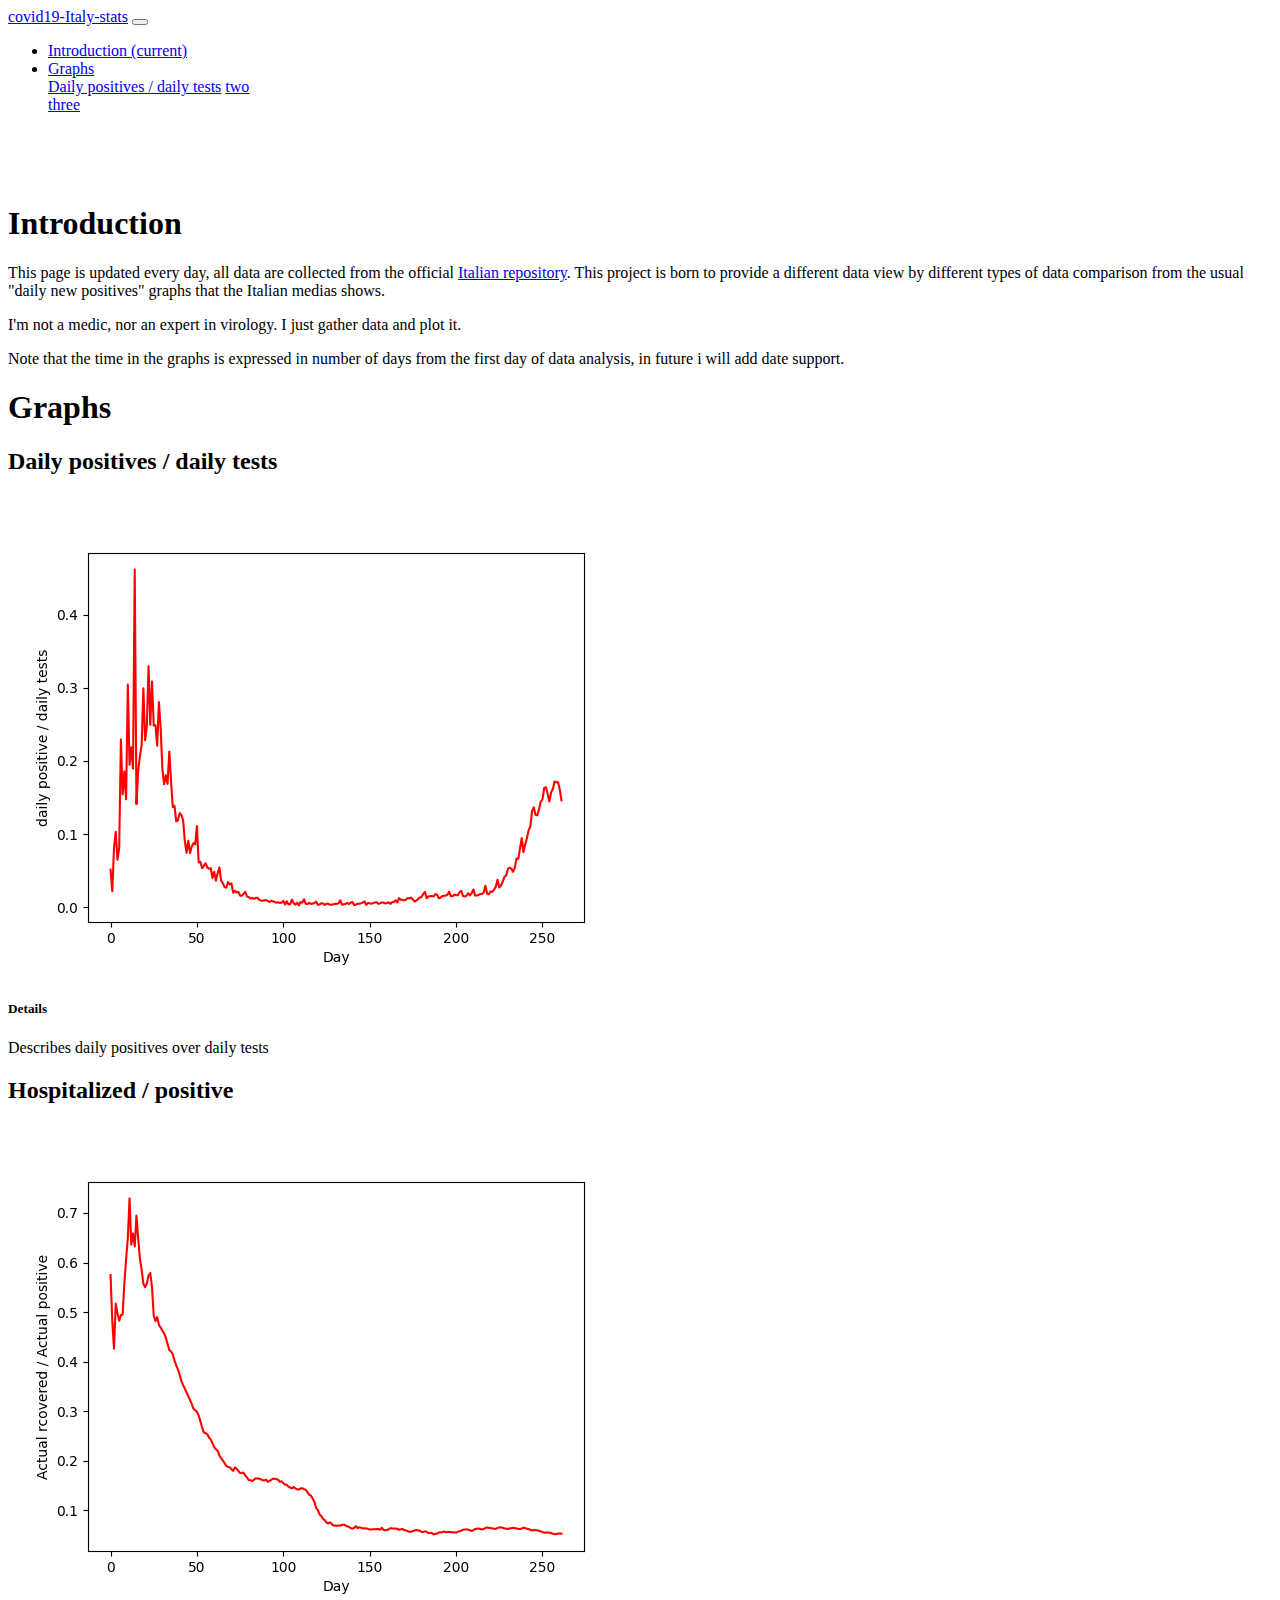
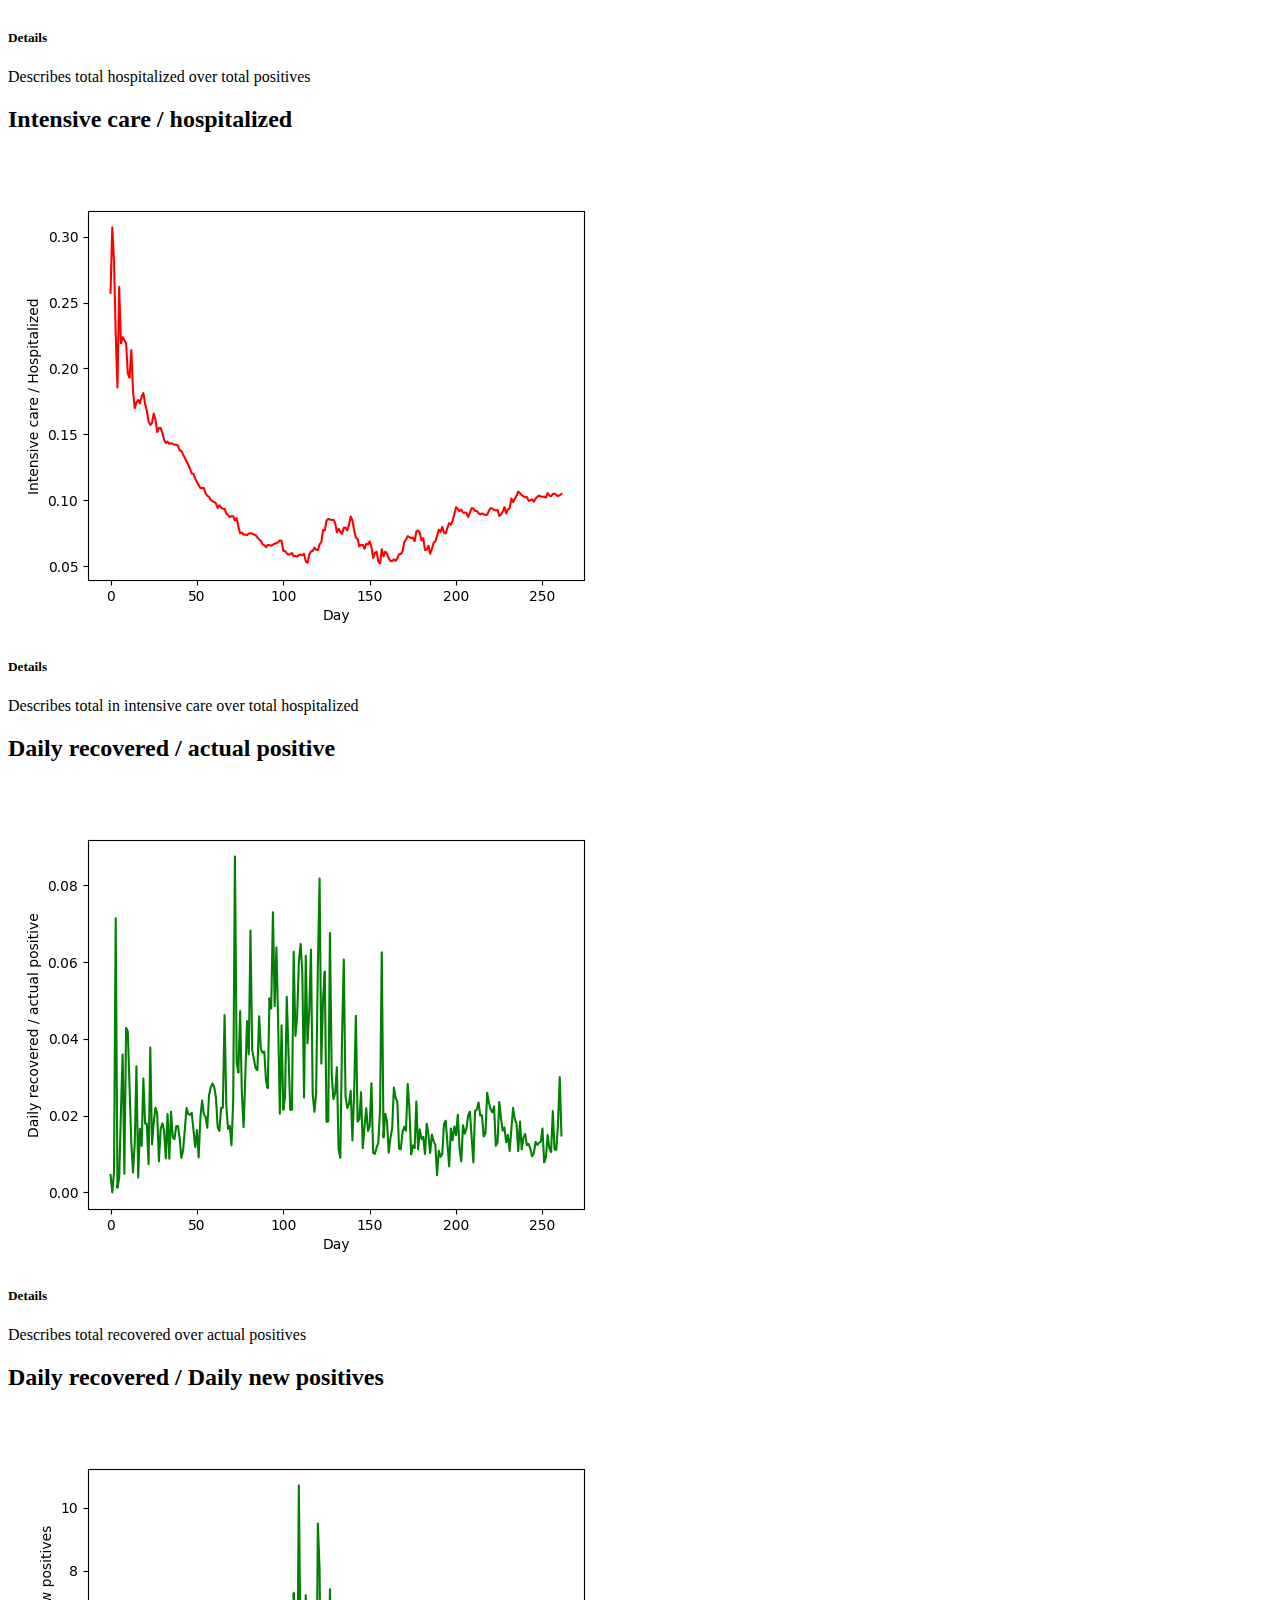
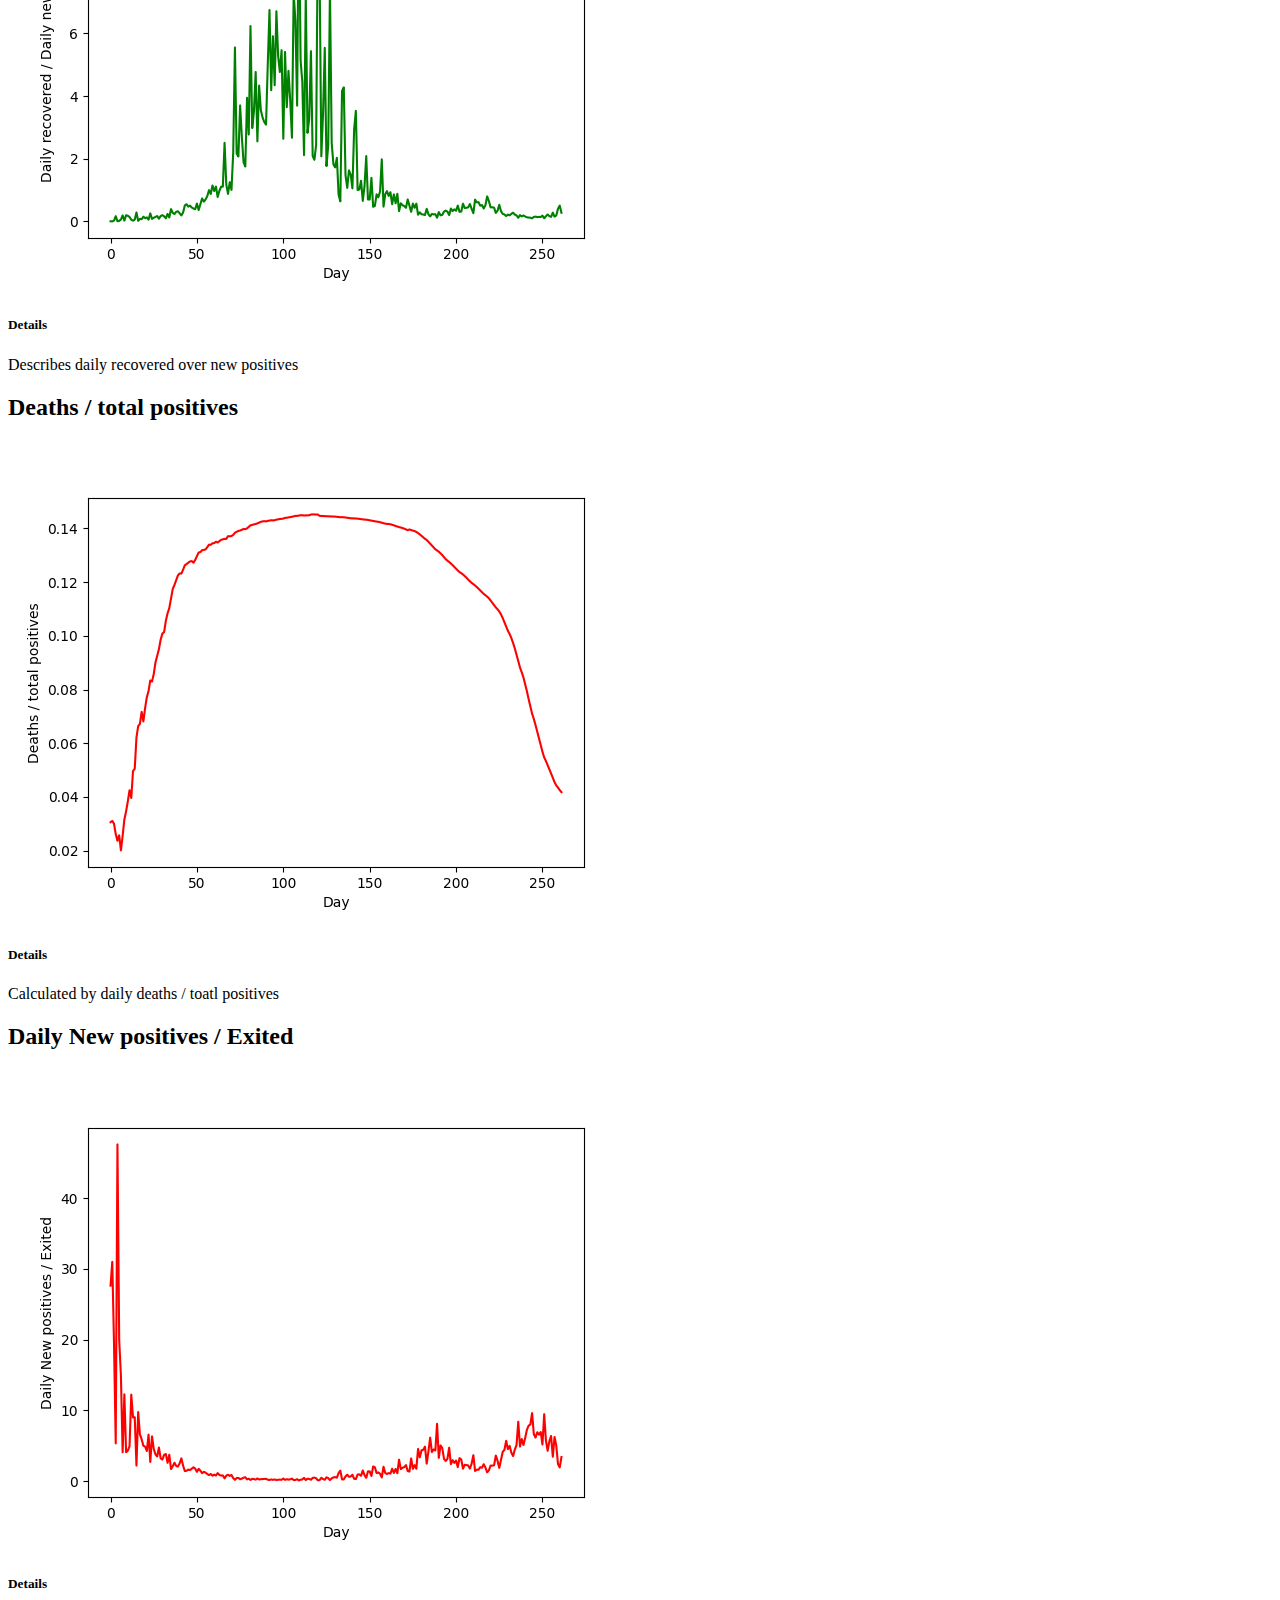
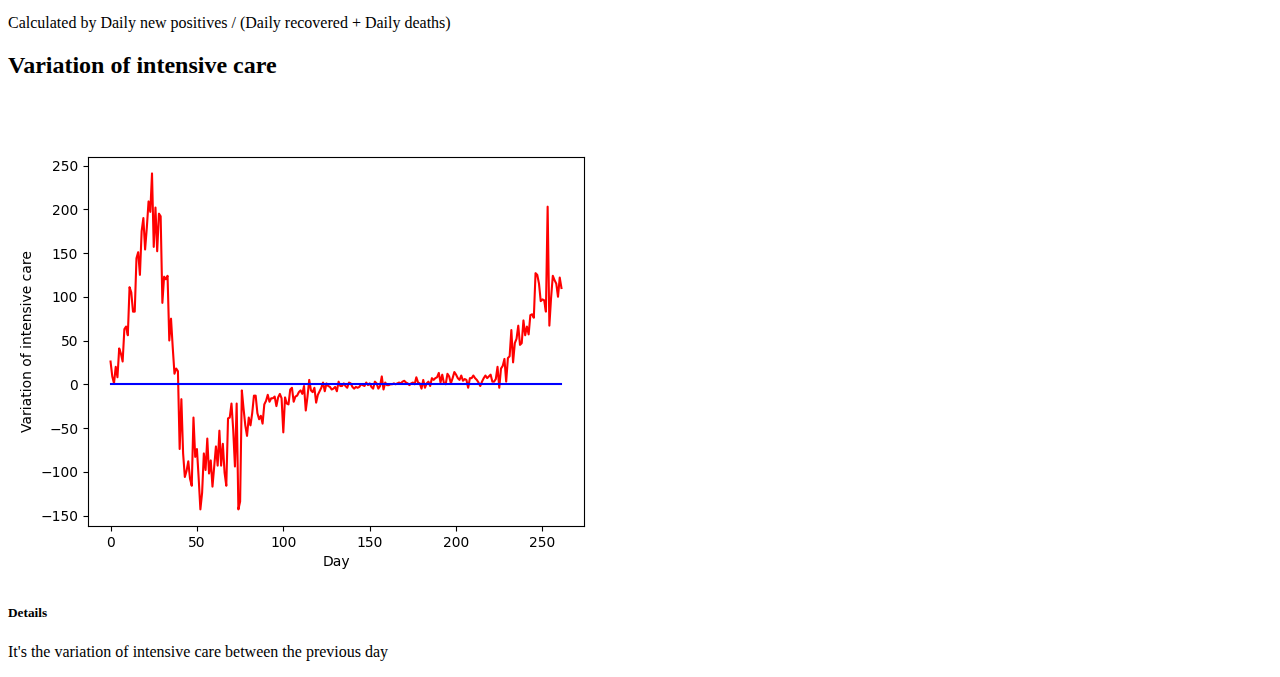
==== index.html @ e5bb9d35 "fixed description" ====
<!doctype html>

<html>
  <head>
    <!-- Required meta tags -->
    <meta charset="utf-8">
    <meta name="viewport" content="width=device-width, initial-scale=1, shrink-to-fit=no">

    <!-- Bootstrap CSS -->
    <link rel="stylesheet" href="https://cdn.jsdelivr.net/npm/bootstrap@4.5.3/dist/css/bootstrap.min.css" integrity="sha384-TX8t27EcRE3e/ihU7zmQxVncDAy5uIKz4rEkgIXeMed4M0jlfIDPvg6uqKI2xXr2" crossorigin="anonymous">

    <title>covid19-Italy-stats</title>
  </head>
  <body>
    <nav id="navbar-example2" class="navbar navbar-expand-lg fixed-top navbar-dark bg-dark">
      <a class="navbar-brand" href="#">covid19-Italy-stats</a>
      <button class="navbar-toggler" type="button" data-toggle="collapse" data-target="#navbarTogglerDemo02" aria-controls="navbarTogglerDemo02" aria-expanded="false" aria-label="Toggle navigation">
        <span class="navbar-toggler-icon"></span>
      </button>

      <div class="collapse navbar-collapse" id="navbarTogglerDemo02">
        <ul class="navbar-nav mr-auto mt-2 mt-lg-0">
          <li class="nav-item active">
            <a class="nav-link" href="#intro">Introduction <span class="sr-only">(current)</span></a>
          </li>
          <li class="nav-item dropdown">
            <a class="nav-link dropdown-toggle" data-toggle="dropdown" href="#graphs" role="button" aria-haspopup="true" aria-expanded="false">Graphs</a>
            <div class="dropdown-menu">
              <a class="dropdown-item" href="#1">Daily positives / daily tests</a>
              <a class="dropdown-item" href="#two">two</a>
              <div role="separator" class="dropdown-divider"></div>
              <a class="dropdown-item" href="#three">three</a>
            </div>
          </li>
        </ul>
      </div>
    </nav>
    <br><br><br>
    <div class="container" data-spy="scroll" data-target="#navbar-example2">
      <div class="row">
        <h1 id="intro">Introduction</h1>

      </div>
      <div class="row">
        <p>This page is updated every day, all data are collected from the official <a href="https://github.com/pcm-dpc/COVID-19">Italian repository</a>. This project is born to provide a different data view by different types of data comparison from the usual "daily new positives" graphs that the Italian medias shows.
        </p>
        <p> I'm not a medic, nor an expert in virology. I just gather data and plot it.
        </p>
        <p> Note that the time in the graphs is expressed in number of days from the first day of data analysis, in future i will add date support.
        </p>
      </div>
      <div id="graphs" class="row"><h1>Graphs</h1></div>

      <div class="row"><h2 id="1">Daily positives / daily tests</h2></div>
      <div class="row">
        <div class="col-md-6">
          <div class="media">
            <img src="imgs/r_positive_test.png" class="img-fluid mr-3" alt="...">
          </div>
        </div>
        <div class="col-md-6">
          <h5 class="mt-0">Details</h5>
          <p>Describes daily positives over daily tests</p>
        </div>
      </div>

      <div class="row"><h2>Hospitalized / positive</h2></div>
      <div class="row">
        <div class="col-md-6">
          <div class="media">
            <img src="imgs/r_ricov_pos.png" class="img-fluid mr-3" alt="...">
          </div>
        </div>
        <div class="col-md-6">
          <h5 class="mt-0">Details</h5>
          <p>Describes total hospitalized over total positives</p>
        </div>
      </div>

      <div class="row"><h2>Intensive care / hospitalized</h2></div>
      <div class="row">
        <div class="col-md-6">
          <div class="media">
            <img src="imgs/r_terapia_ricov.png" class="img-fluid mr-3" alt="...">
          </div>
        </div>
        <div class="col-md-6">
          <h5 class="mt-0">Details</h5>
          <p>Describes total in intensive care over total hospitalized</p>
        </div>
      </div>
      <div class="row"><h2>Daily recovered / actual positive</h2></div>
      <div class="row">
        <div class="col-md-6">
          <div class="media">
            <img src="imgs/r_recovered_positive.png" class="img-fluid mr-3" alt="...">
          </div>
        </div>
        <div class="col-md-6">
          <h5 class="mt-0">Details</h5>
          <p>Describes total recovered over actual positives</p>
        </div>
      </div>

      <!--
      <div class="row"><h2>Daily entered / exited from hospitalization</h2></div>
      <div class="row">
        <div class="col-md-6">
          <div class="media">
            <img src="imgs/r_entered_exited_hosp.png" class=" mr-3" alt="...">
          </div>
        </div>
        <div class="col-md-6">
          <h5 class="mt-0">Details</h5>
          <p>Calculated by new daily hospitalized / daily recovered + daily deaths</p>
        </div>
      </div>
    -->

      <div class="row"><h2>Daily recovered / Daily new positives</h2></div>
      <div class="row">
        <div class="col-md-6">
          <div class="media">
            <img src="imgs/r_recovered_new_positive.png" class="img-fluid mr-3" alt="...">
          </div>
        </div>
        <div class="col-md-6">
          <h5 class="mt-0">Details</h5>
          <p>Describes daily recovered over new positives</p>
        </div>
      </div>

      <div class="row"><h2>Deaths / total positives</h2></div>
      <div class="row">
        <div class="col-md-6">
          <div class="media">
            <img src="imgs/r_dead_positives.png" class="img-fluid mr-3" alt="...">
          </div>
        </div>
        <div class="col-md-6">
          <h5 class="mt-0">Details</h5>
          <p>Calculated by daily deaths / toatl positives</p>
        </div>
      </div>

      <div class="row"><h2>Daily New positives / Exited</h2></div>
      <div class="row">
        <div class="col-md-6">
          <div class="media">
            <img src="imgs/r_newpositive_recovereddeaths.png" class="img-fluid mr-3" alt="...">
          </div>
        </div>
        <div class="col-md-6">
          <h5 class="mt-0">Details</h5>
          <p>Calculated by Daily new positives / (Daily recovered + Daily deaths)</p>
        </div>
      </div>

      <div class="row"><h2>Variation of intensive care</h2></div>
      <div class="row">
        <div class="col-md-6">
          <div class="media">
            <img src="imgs/var_terapia_intensiva.png" class="img-fluid mr-3" alt="...">
          </div>
        </div>
        <div class="col-md-6">
          <h5 class="mt-0">Details</h5>
          <p>It's the variation of intensive care between the previous day</p>
        </div>
      </div>

    </div>




    <!-- Optional JavaScript; choose one of the two! -->

    <!-- Option 1: jQuery and Bootstrap Bundle (includes Popper) -->
    <script src="https://code.jquery.com/jquery-3.5.1.slim.min.js" integrity="sha384-DfXdz2htPH0lsSSs5nCTpuj/zy4C+OGpamoFVy38MVBnE+IbbVYUew+OrCXaRkfj" crossorigin="anonymous"></script>
    <script src="https://cdn.jsdelivr.net/npm/bootstrap@4.5.3/dist/js/bootstrap.bundle.min.js" integrity="sha384-ho+j7jyWK8fNQe+A12Hb8AhRq26LrZ/JpcUGGOn+Y7RsweNrtN/tE3MoK7ZeZDyx" crossorigin="anonymous"></script>

    <!-- Option 2: jQuery, Popper.js, and Bootstrap JS
    <script src="https://code.jquery.com/jquery-3.5.1.slim.min.js" integrity="sha384-DfXdz2htPH0lsSSs5nCTpuj/zy4C+OGpamoFVy38MVBnE+IbbVYUew+OrCXaRkfj" crossorigin="anonymous"></script>
    <script src="https://cdn.jsdelivr.net/npm/popper.js@1.16.1/dist/umd/popper.min.js" integrity="sha384-9/reFTGAW83EW2RDu2S0VKaIzap3H66lZH81PoYlFhbGU+6BZp6G7niu735Sk7lN" crossorigin="anonymous"></script>
    <script src="https://cdn.jsdelivr.net/npm/bootstrap@4.5.3/dist/js/bootstrap.min.js" integrity="sha384-w1Q4orYjBQndcko6MimVbzY0tgp4pWB4lZ7lr30WKz0vr/aWKhXdBNmNb5D92v7s" crossorigin="anonymous"></script>
    -->
  </body>
</html>
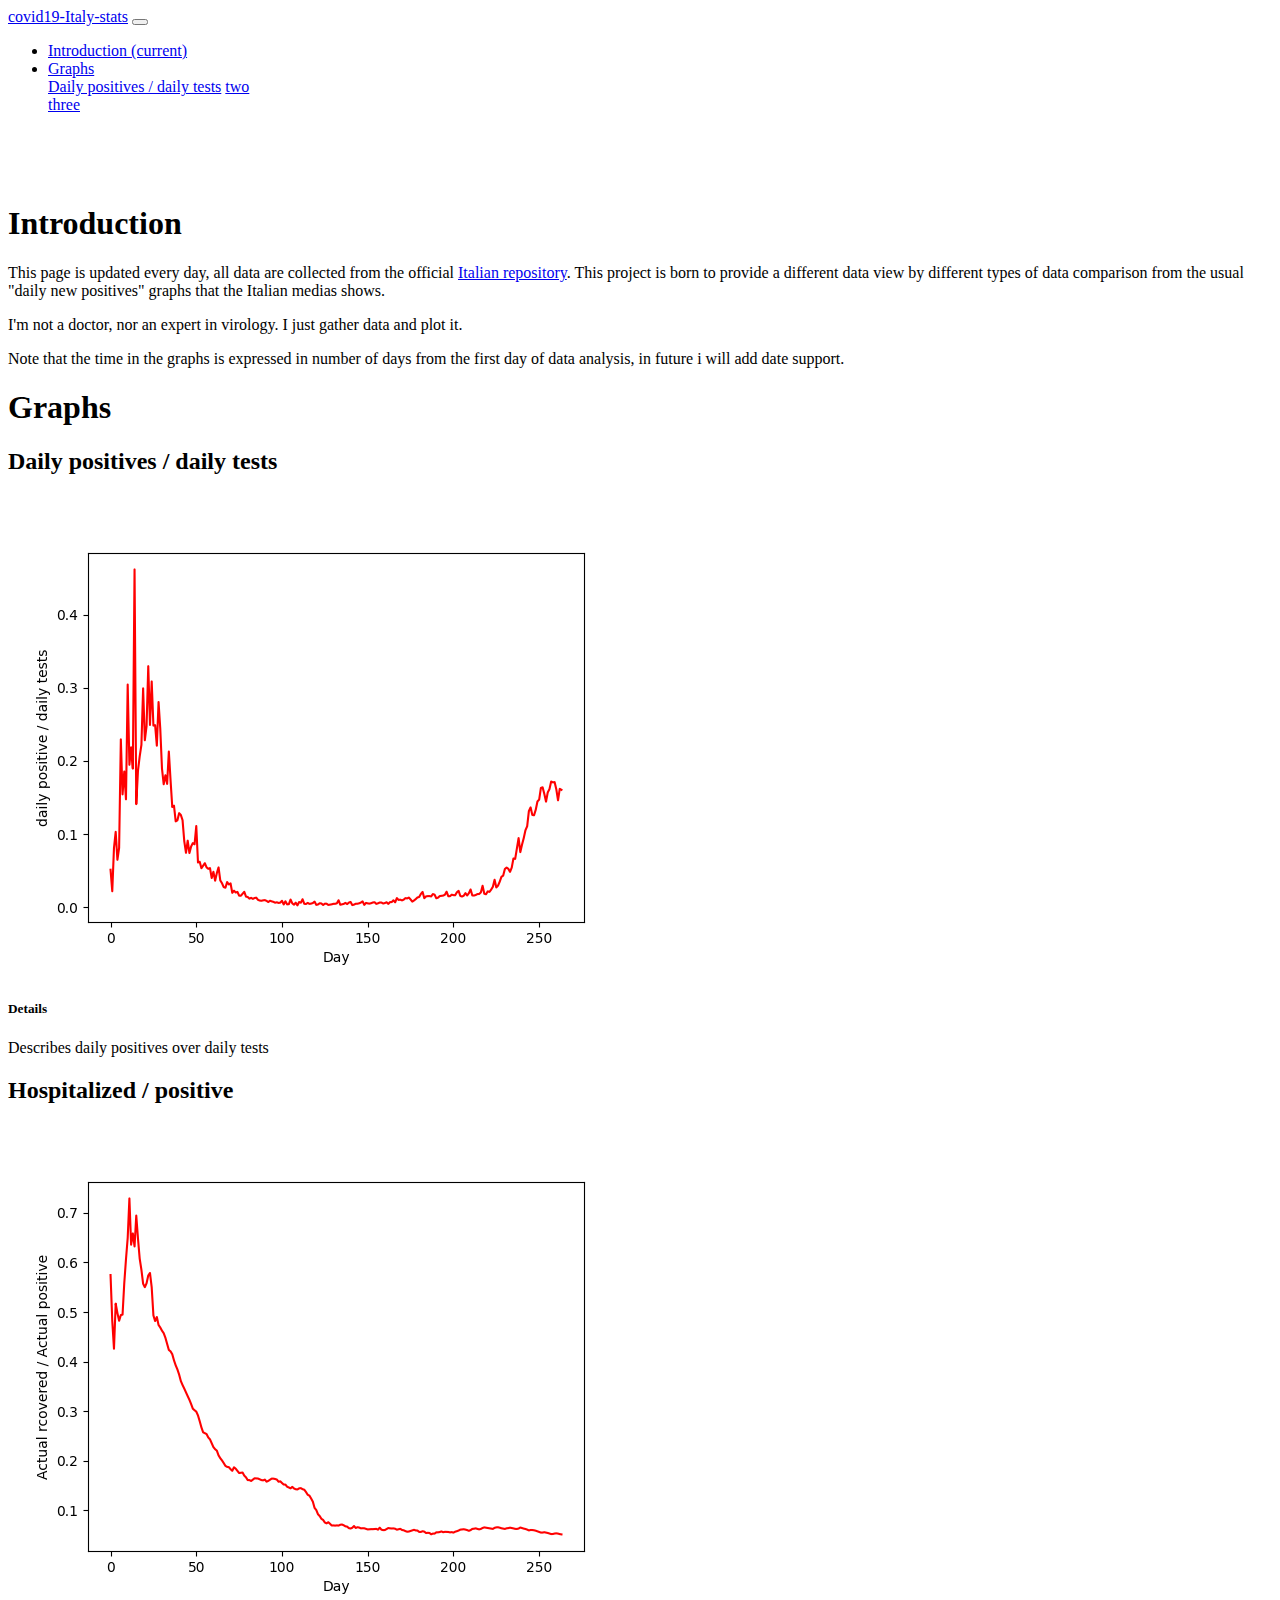
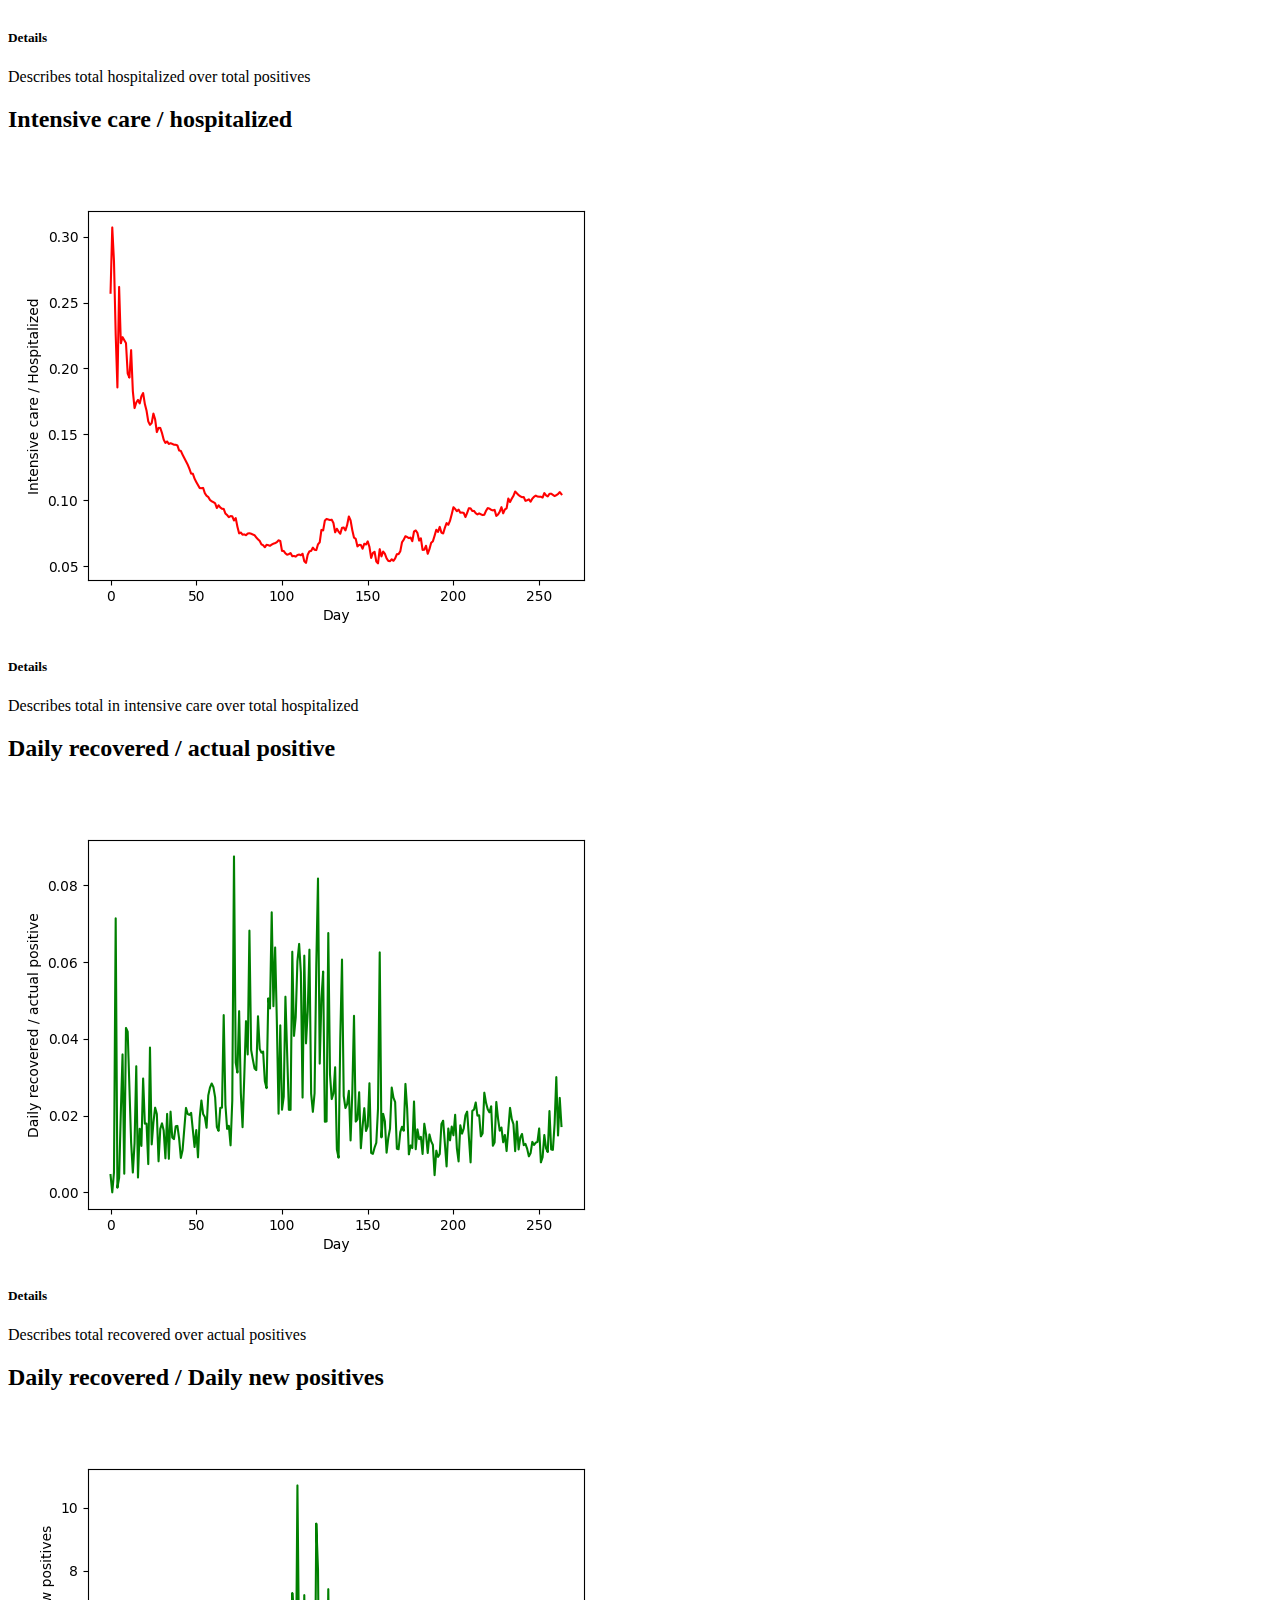
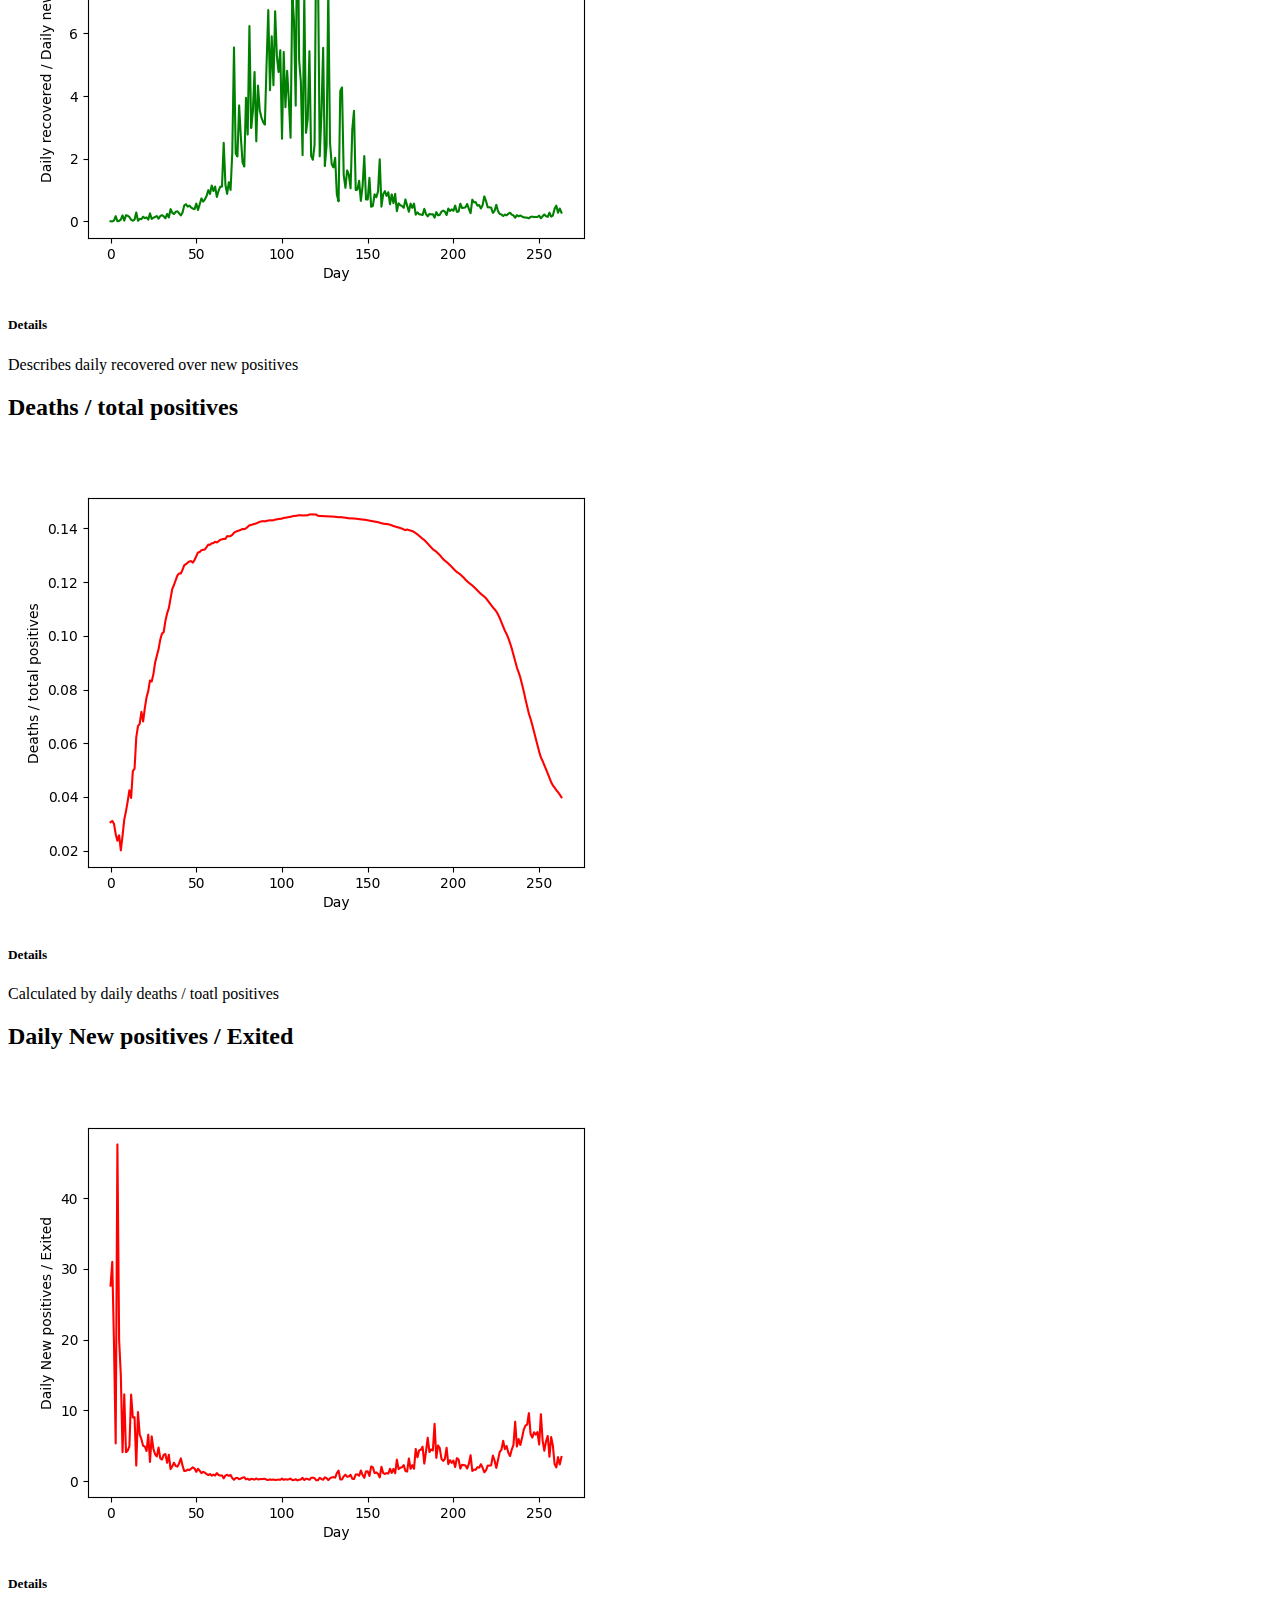
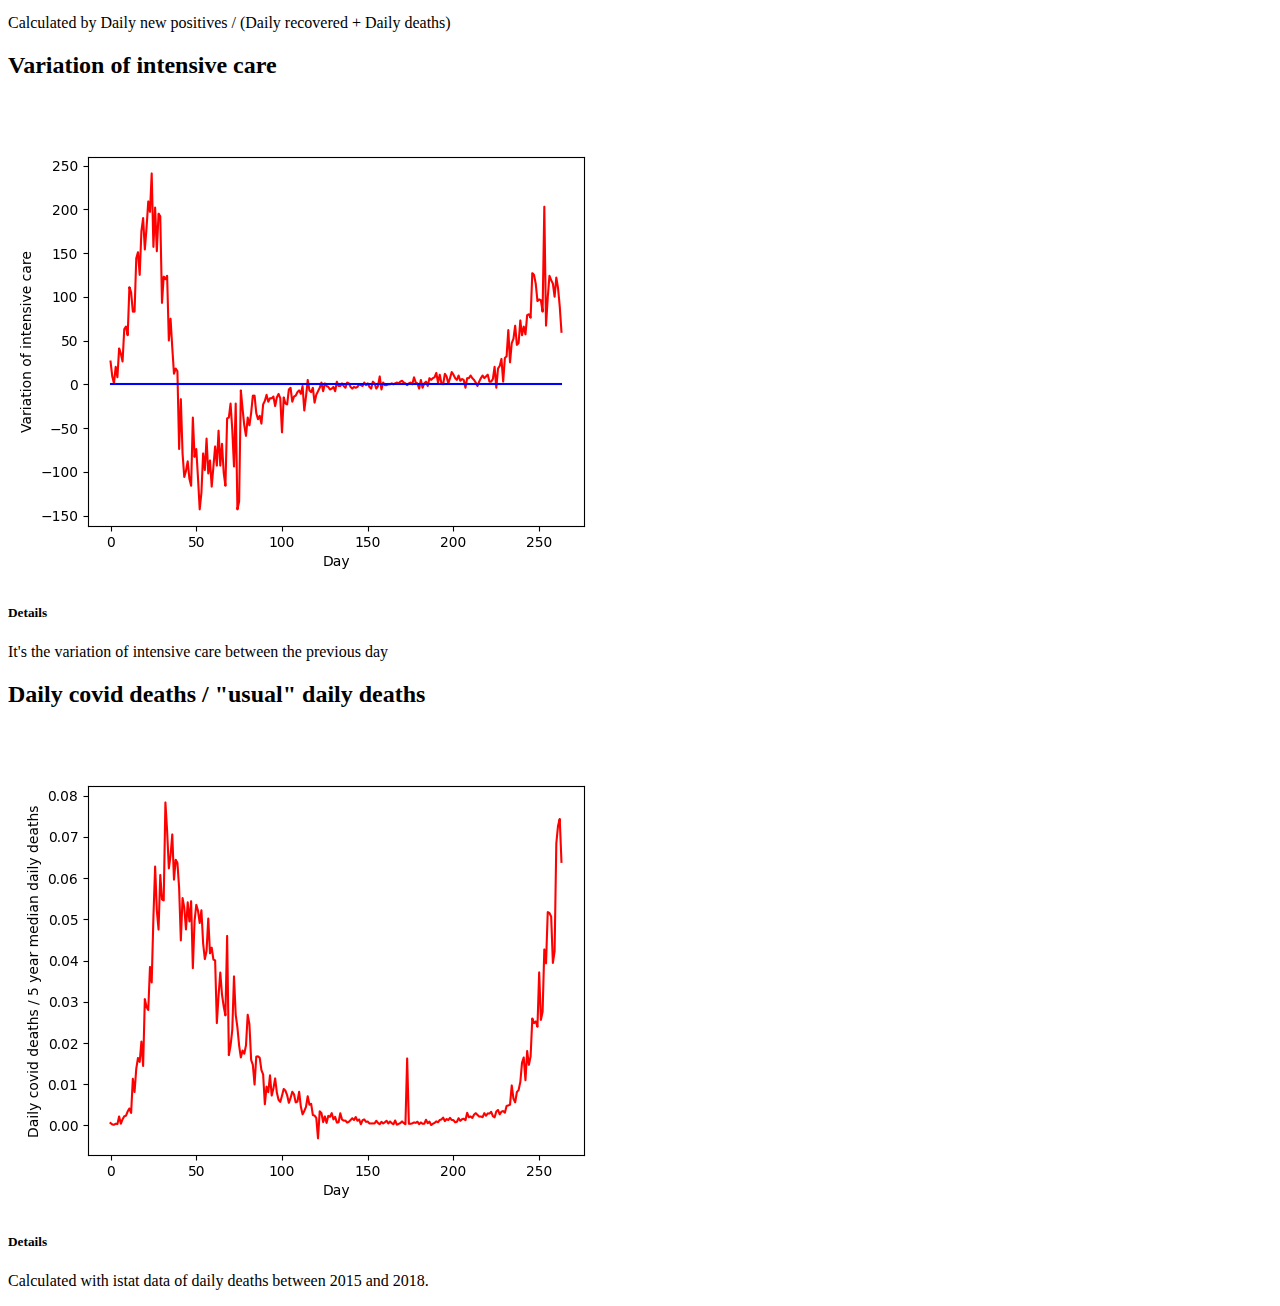
==== commit 2a7ddcd6: "added graph" ====
--- a/index.html
+++ b/index.html
@@ -44,7 +44,7 @@
       <div class="row">
         <p>This page is updated every day, all data are collected from the official <a href="https://github.com/pcm-dpc/COVID-19">Italian repository</a>. This project is born to provide a different data view by different types of data comparison from the usual "daily new positives" graphs that the Italian medias shows.
         </p>
-        <p> I'm not a medic, nor an expert in virology. I just gather data and plot it.
+        <p> I'm not a doctor, nor an expert in virology. I just gather data and plot it.
         </p>
         <p> Note that the time in the graphs is expressed in number of days from the first day of data analysis, in future i will add date support.
         </p>
@@ -166,6 +166,19 @@
         <div class="col-md-6">
           <h5 class="mt-0">Details</h5>
           <p>It's the variation of intensive care between the previous day</p>
+        </div>
+      </div>
+
+      <div class="row"><h2>Daily covid deaths / "usual" daily deaths</h2></div>
+      <div class="row">
+        <div class="col-md-6">
+          <div class="media">
+            <img src="imgs/r_deceduticovid_deceduti_norm.png" class="img-fluid mr-3" alt="...">
+          </div>
+        </div>
+        <div class="col-md-6">
+          <h5 class="mt-0">Details</h5>
+          <p>Calculated with istat data of daily deaths between 2015 and 2018.</p>
         </div>
       </div>
 
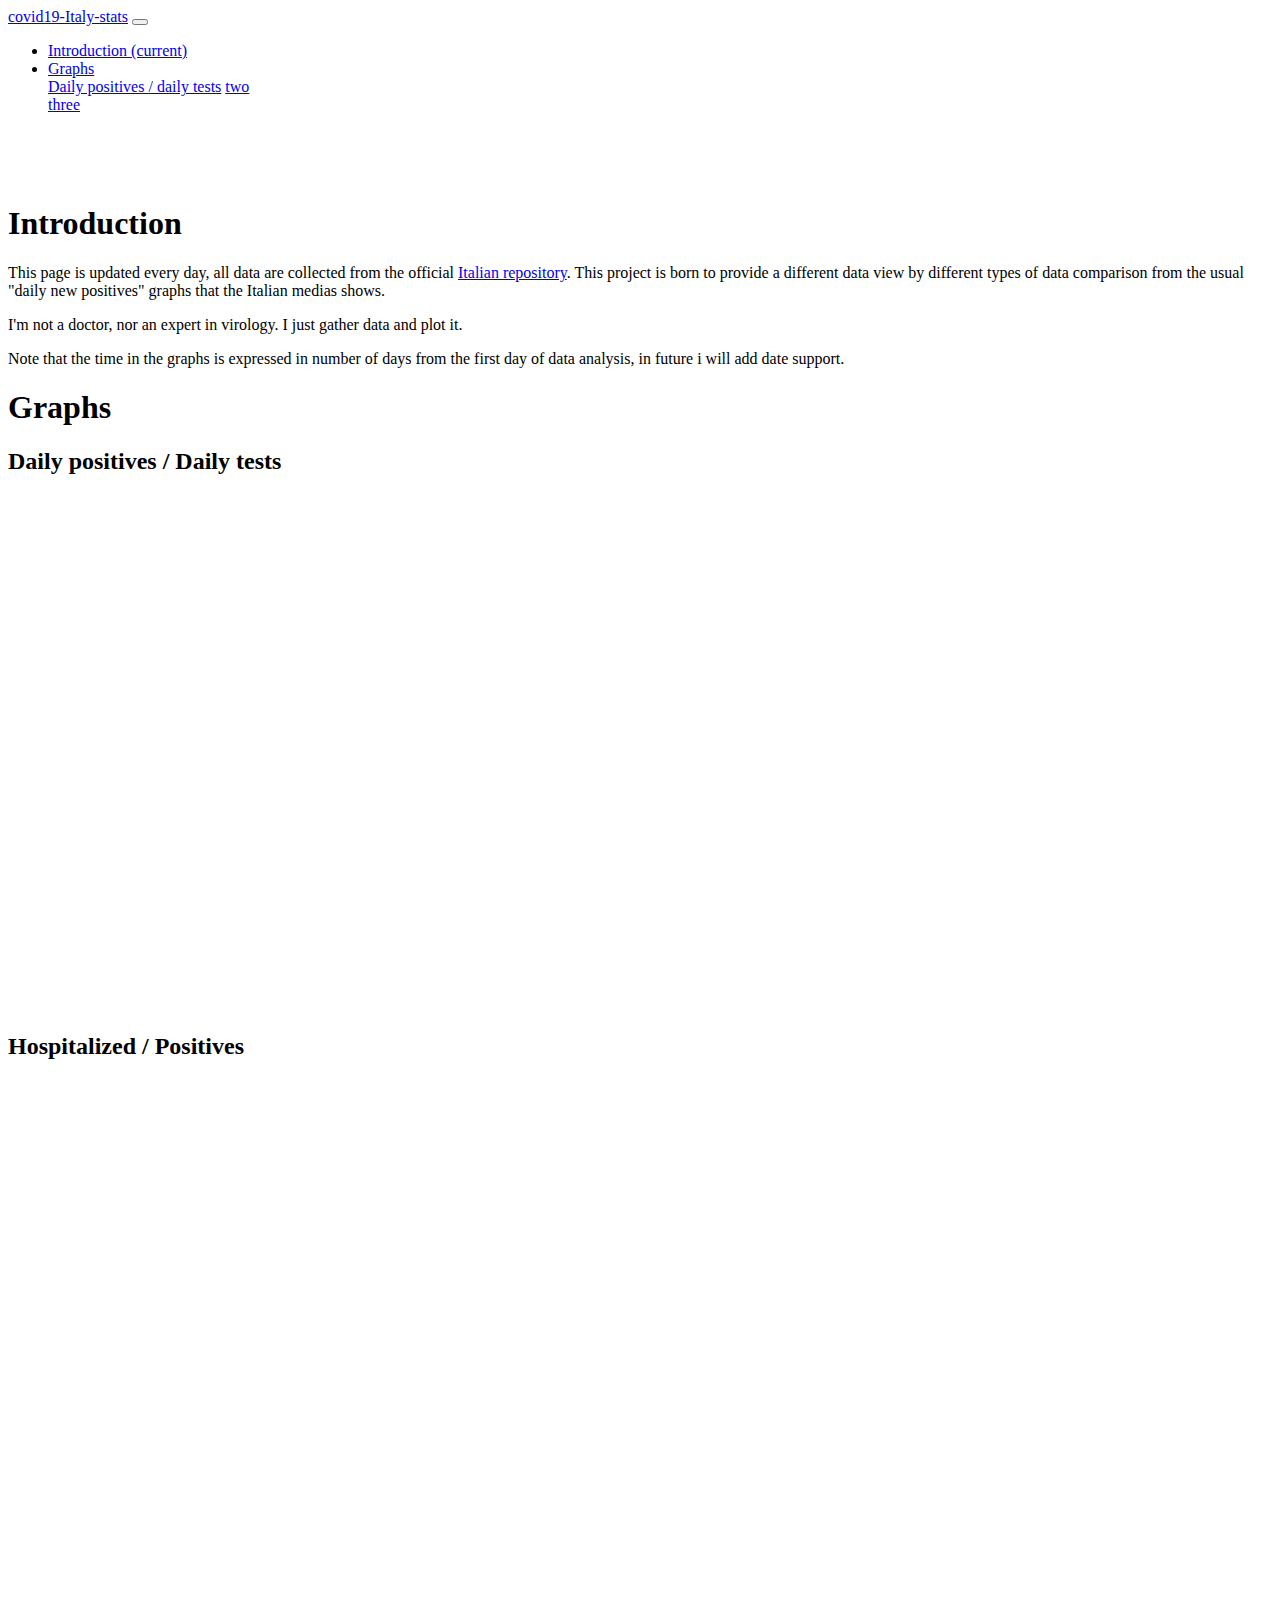
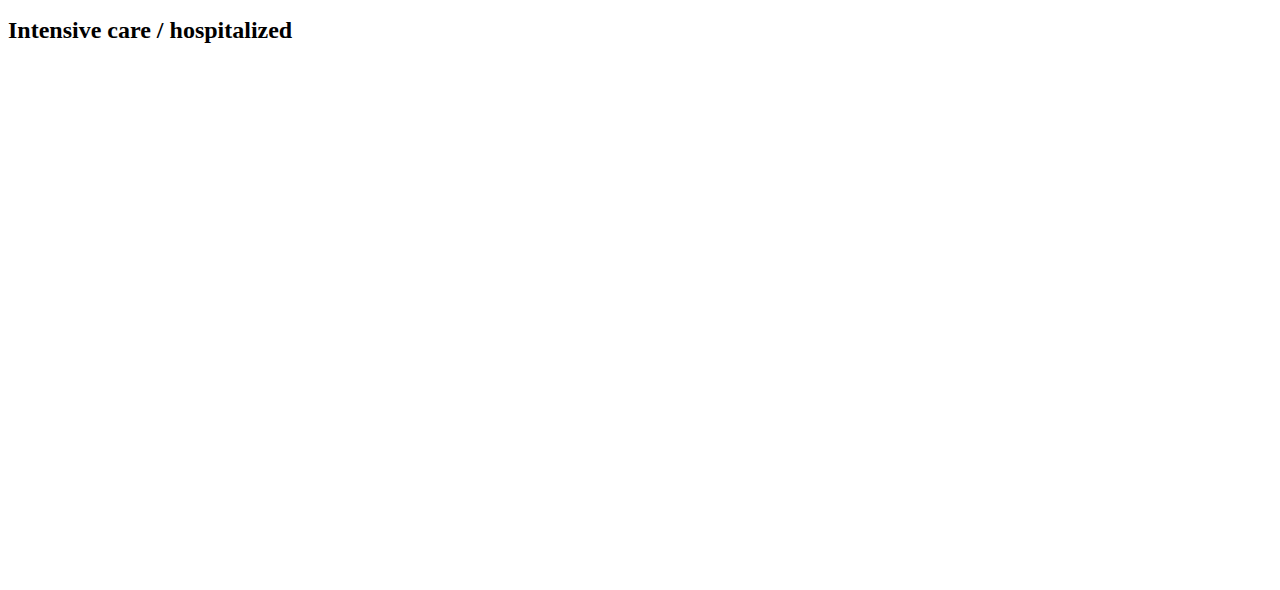
==== commit 2c32f2dc: "new graphics" ====
--- a/index.html
+++ b/index.html
@@ -1,202 +1,107 @@
 <!doctype html>
 
 <html>
-  <head>
-    <!-- Required meta tags -->
-    <meta charset="utf-8">
-    <meta name="viewport" content="width=device-width, initial-scale=1, shrink-to-fit=no">
 
-    <!-- Bootstrap CSS -->
-    <link rel="stylesheet" href="https://cdn.jsdelivr.net/npm/bootstrap@4.5.3/dist/css/bootstrap.min.css" integrity="sha384-TX8t27EcRE3e/ihU7zmQxVncDAy5uIKz4rEkgIXeMed4M0jlfIDPvg6uqKI2xXr2" crossorigin="anonymous">
+<head>
+  <!-- Required meta tags -->
+  <meta charset="utf-8">
+  <meta name="viewport" content="width=device-width, initial-scale=1, shrink-to-fit=no">
 
-    <title>covid19-Italy-stats</title>
-  </head>
-  <body>
-    <nav id="navbar-example2" class="navbar navbar-expand-lg fixed-top navbar-dark bg-dark">
-      <a class="navbar-brand" href="#">covid19-Italy-stats</a>
-      <button class="navbar-toggler" type="button" data-toggle="collapse" data-target="#navbarTogglerDemo02" aria-controls="navbarTogglerDemo02" aria-expanded="false" aria-label="Toggle navigation">
-        <span class="navbar-toggler-icon"></span>
-      </button>
+  <!-- Bootstrap CSS -->
+  <link rel="stylesheet" href="https://cdn.jsdelivr.net/npm/bootstrap@4.5.3/dist/css/bootstrap.min.css"
+    integrity="sha384-TX8t27EcRE3e/ihU7zmQxVncDAy5uIKz4rEkgIXeMed4M0jlfIDPvg6uqKI2xXr2" crossorigin="anonymous">
 
-      <div class="collapse navbar-collapse" id="navbarTogglerDemo02">
-        <ul class="navbar-nav mr-auto mt-2 mt-lg-0">
-          <li class="nav-item active">
-            <a class="nav-link" href="#intro">Introduction <span class="sr-only">(current)</span></a>
-          </li>
-          <li class="nav-item dropdown">
-            <a class="nav-link dropdown-toggle" data-toggle="dropdown" href="#graphs" role="button" aria-haspopup="true" aria-expanded="false">Graphs</a>
-            <div class="dropdown-menu">
-              <a class="dropdown-item" href="#1">Daily positives / daily tests</a>
-              <a class="dropdown-item" href="#two">two</a>
-              <div role="separator" class="dropdown-divider"></div>
-              <a class="dropdown-item" href="#three">three</a>
-            </div>
-          </li>
-        </ul>
-      </div>
-    </nav>
-    <br><br><br>
-    <div class="container" data-spy="scroll" data-target="#navbar-example2">
-      <div class="row">
-        <h1 id="intro">Introduction</h1>
+  <title>covid19-Italy-stats</title>
+</head>
 
-      </div>
-      <div class="row">
-        <p>This page is updated every day, all data are collected from the official <a href="https://github.com/pcm-dpc/COVID-19">Italian repository</a>. This project is born to provide a different data view by different types of data comparison from the usual "daily new positives" graphs that the Italian medias shows.
-        </p>
-        <p> I'm not a doctor, nor an expert in virology. I just gather data and plot it.
-        </p>
-        <p> Note that the time in the graphs is expressed in number of days from the first day of data analysis, in future i will add date support.
-        </p>
-      </div>
-      <div id="graphs" class="row"><h1>Graphs</h1></div>
+<body>
+  <script src="https://cdn.amcharts.com/lib/4/core.js"></script>
+  <script src="https://cdn.amcharts.com/lib/4/charts.js"></script>
+  <script src="https://cdn.amcharts.com/lib/4/themes/material.js"></script>
+  <script src="https://cdn.amcharts.com/lib/4/lang/de_DE.js"></script>
+  <script src="https://cdn.amcharts.com/lib/4/geodata/germanyLow.js"></script>
+  <script src="https://cdn.amcharts.com/lib/4/fonts/notosans-sc.js"></script>
+  <script src="https://cdn.amcharts.com/lib/4/themes/dataviz.js"></script>
+  <script src="https://cdn.amcharts.com/lib/4/themes/animated.js"></script>
 
-      <div class="row"><h2 id="1">Daily positives / daily tests</h2></div>
-      <div class="row">
-        <div class="col-md-6">
-          <div class="media">
-            <img src="imgs/r_positive_test.png" class="img-fluid mr-3" alt="...">
-          </div>
-        </div>
-        <div class="col-md-6">
-          <h5 class="mt-0">Details</h5>
-          <p>Describes daily positives over daily tests</p>
-        </div>
-      </div>
-
-      <div class="row"><h2>Hospitalized / positive</h2></div>
-      <div class="row">
-        <div class="col-md-6">
-          <div class="media">
-            <img src="imgs/r_ricov_pos.png" class="img-fluid mr-3" alt="...">
-          </div>
-        </div>
-        <div class="col-md-6">
-          <h5 class="mt-0">Details</h5>
-          <p>Describes total hospitalized over total positives</p>
-        </div>
-      </div>
-
-      <div class="row"><h2>Intensive care / hospitalized</h2></div>
-      <div class="row">
-        <div class="col-md-6">
-          <div class="media">
-            <img src="imgs/r_terapia_ricov.png" class="img-fluid mr-3" alt="...">
-          </div>
-        </div>
-        <div class="col-md-6">
-          <h5 class="mt-0">Details</h5>
-          <p>Describes total in intensive care over total hospitalized</p>
-        </div>
-      </div>
-      <div class="row"><h2>Daily recovered / actual positive</h2></div>
-      <div class="row">
-        <div class="col-md-6">
-          <div class="media">
-            <img src="imgs/r_recovered_positive.png" class="img-fluid mr-3" alt="...">
-          </div>
-        </div>
-        <div class="col-md-6">
-          <h5 class="mt-0">Details</h5>
-          <p>Describes total recovered over actual positives</p>
-        </div>
-      </div>
-
-      <!--
-      <div class="row"><h2>Daily entered / exited from hospitalization</h2></div>
-      <div class="row">
-        <div class="col-md-6">
-          <div class="media">
-            <img src="imgs/r_entered_exited_hosp.png" class=" mr-3" alt="...">
-          </div>
-        </div>
-        <div class="col-md-6">
-          <h5 class="mt-0">Details</h5>
-          <p>Calculated by new daily hospitalized / daily recovered + daily deaths</p>
-        </div>
-      </div>
-    -->
-
-      <div class="row"><h2>Daily recovered / Daily new positives</h2></div>
-      <div class="row">
-        <div class="col-md-6">
-          <div class="media">
-            <img src="imgs/r_recovered_new_positive.png" class="img-fluid mr-3" alt="...">
-          </div>
-        </div>
-        <div class="col-md-6">
-          <h5 class="mt-0">Details</h5>
-          <p>Describes daily recovered over new positives</p>
-        </div>
-      </div>
-
-      <div class="row"><h2>Deaths / total positives</h2></div>
-      <div class="row">
-        <div class="col-md-6">
-          <div class="media">
-            <img src="imgs/r_dead_positives.png" class="img-fluid mr-3" alt="...">
-          </div>
-        </div>
-        <div class="col-md-6">
-          <h5 class="mt-0">Details</h5>
-          <p>Calculated by daily deaths / toatl positives</p>
-        </div>
-      </div>
-
-      <div class="row"><h2>Daily New positives / Exited</h2></div>
-      <div class="row">
-        <div class="col-md-6">
-          <div class="media">
-            <img src="imgs/r_newpositive_recovereddeaths.png" class="img-fluid mr-3" alt="...">
-          </div>
-        </div>
-        <div class="col-md-6">
-          <h5 class="mt-0">Details</h5>
-          <p>Calculated by Daily new positives / (Daily recovered + Daily deaths)</p>
-        </div>
-      </div>
-
-      <div class="row"><h2>Variation of intensive care</h2></div>
-      <div class="row">
-        <div class="col-md-6">
-          <div class="media">
-            <img src="imgs/var_terapia_intensiva.png" class="img-fluid mr-3" alt="...">
-          </div>
-        </div>
-        <div class="col-md-6">
-          <h5 class="mt-0">Details</h5>
-          <p>It's the variation of intensive care between the previous day</p>
-        </div>
-      </div>
-
-      <div class="row"><h2>Daily covid deaths / "usual" daily deaths</h2></div>
-      <div class="row">
-        <div class="col-md-6">
-          <div class="media">
-            <img src="imgs/r_deceduticovid_deceduti_norm.png" class="img-fluid mr-3" alt="...">
-          </div>
-        </div>
-        <div class="col-md-6">
-          <h5 class="mt-0">Details</h5>
-          <p>Calculated with istat data of daily deaths between 2015 and 2018.</p>
-        </div>
-      </div>
-
-    </div>
+  <script src="js/graphs.js"></script>
 
 
+  <nav id="navbar-example2" class="navbar navbar-expand-lg fixed-top navbar-dark bg-dark">
+    <a class="navbar-brand" href="#">covid19-Italy-stats</a>
+    <button class="navbar-toggler" type="button" data-toggle="collapse" data-target="#navbarTogglerDemo02"
+      aria-controls="navbarTogglerDemo02" aria-expanded="false" aria-label="Toggle navigation">
+      <span class="navbar-toggler-icon"></span>
+    </button>
 
-
+    <div class="collapse navbar-collapse" id="navbarTogglerDemo02">
+      <ul class="navbar-nav mr-auto mt-2 mt-lg-0">
+        <li class="nav-item active">
+          <a class="nav-link" href="#intro">Introduction <span class="sr-only">(current)</span></a>
+        </li>
+        <li class="nav-item dropdown">
+          <a class="nav-link dropdown-toggle" data-toggle="dropdown" href="#graphs" role="button" aria-haspopup="true"
+            aria-expanded="false">Graphs</a>
+          <div class="dropdown-menu">
+            <a class="dropdown-item" href="#1">Daily positives / daily tests</a>
+            <a class="dropdown-item" href="#two">two</a>
+            <div role="separator" class="dropdown-divider"></div>
+            <a class="dropdown-item" href="#three">three</a>
+          </div>
+        </li>
+      </ul>
+    </div>
+  </nav>
+  <br><br><br>
+  <div class="container" data-spy="scroll" data-target="#navbar-example2">
+    <div class="row">
+      <h1 id="intro">Introduction</h1>
+    </div>
+    <div class="row">
+      <p>This page is updated every day, all data are collected from the official <a
+          href="https://github.com/pcm-dpc/COVID-19">Italian repository</a>. This project is born to provide a different
+        data view by different types of data comparison from the usual "daily new positives" graphs that the Italian
+        medias shows.
+      </p>
+      <p> I'm not a doctor, nor an expert in virology. I just gather data and plot it.
+      </p>
+      <p> Note that the time in the graphs is expressed in number of days from the first day of data analysis, in future
+        i will add date support.
+      </p>
+    </div>
+    <div id="graphs" class="row">
+      <h1>Graphs</h1>
+    </div>
+    <div id="graphs" class="row">
+      <h2>Daily positives / Daily tests</h2>
+    </div>
+    <div class="row" id="positivi_tamponi" style="width: 100%; height: 500px;"></div>
+    <br>
+    <div class="row">
+      <h2>Hospitalized / Positives</h2>
+    </div>
+    <div class="row" id="ricoverati_positivi" style="width: 100%; height: 500px;"></div>
+    <br>
+    <div class="row">
+      <h2>Intensive care / hospitalized</h2>
+    </div>
+    <div class="row" id="c_terapia_ospedalizzati" style="width: 100%; height: 500px;"></div>
+    <br>
     <!-- Optional JavaScript; choose one of the two! -->
 
     <!-- Option 1: jQuery and Bootstrap Bundle (includes Popper) -->
-    <script src="https://code.jquery.com/jquery-3.5.1.slim.min.js" integrity="sha384-DfXdz2htPH0lsSSs5nCTpuj/zy4C+OGpamoFVy38MVBnE+IbbVYUew+OrCXaRkfj" crossorigin="anonymous"></script>
-    <script src="https://cdn.jsdelivr.net/npm/bootstrap@4.5.3/dist/js/bootstrap.bundle.min.js" integrity="sha384-ho+j7jyWK8fNQe+A12Hb8AhRq26LrZ/JpcUGGOn+Y7RsweNrtN/tE3MoK7ZeZDyx" crossorigin="anonymous"></script>
+    <script src="https://code.jquery.com/jquery-3.5.1.slim.min.js"
+      integrity="sha384-DfXdz2htPH0lsSSs5nCTpuj/zy4C+OGpamoFVy38MVBnE+IbbVYUew+OrCXaRkfj"
+      crossorigin="anonymous"></script>
+    <script src="https://cdn.jsdelivr.net/npm/bootstrap@4.5.3/dist/js/bootstrap.bundle.min.js"
+      integrity="sha384-ho+j7jyWK8fNQe+A12Hb8AhRq26LrZ/JpcUGGOn+Y7RsweNrtN/tE3MoK7ZeZDyx"
+      crossorigin="anonymous"></script>
 
     <!-- Option 2: jQuery, Popper.js, and Bootstrap JS
     <script src="https://code.jquery.com/jquery-3.5.1.slim.min.js" integrity="sha384-DfXdz2htPH0lsSSs5nCTpuj/zy4C+OGpamoFVy38MVBnE+IbbVYUew+OrCXaRkfj" crossorigin="anonymous"></script>
     <script src="https://cdn.jsdelivr.net/npm/popper.js@1.16.1/dist/umd/popper.min.js" integrity="sha384-9/reFTGAW83EW2RDu2S0VKaIzap3H66lZH81PoYlFhbGU+6BZp6G7niu735Sk7lN" crossorigin="anonymous"></script>
     <script src="https://cdn.jsdelivr.net/npm/bootstrap@4.5.3/dist/js/bootstrap.min.js" integrity="sha384-w1Q4orYjBQndcko6MimVbzY0tgp4pWB4lZ7lr30WKz0vr/aWKhXdBNmNb5D92v7s" crossorigin="anonymous"></script>
     -->
-  </body>
-</html>
+</body>
+
+</html>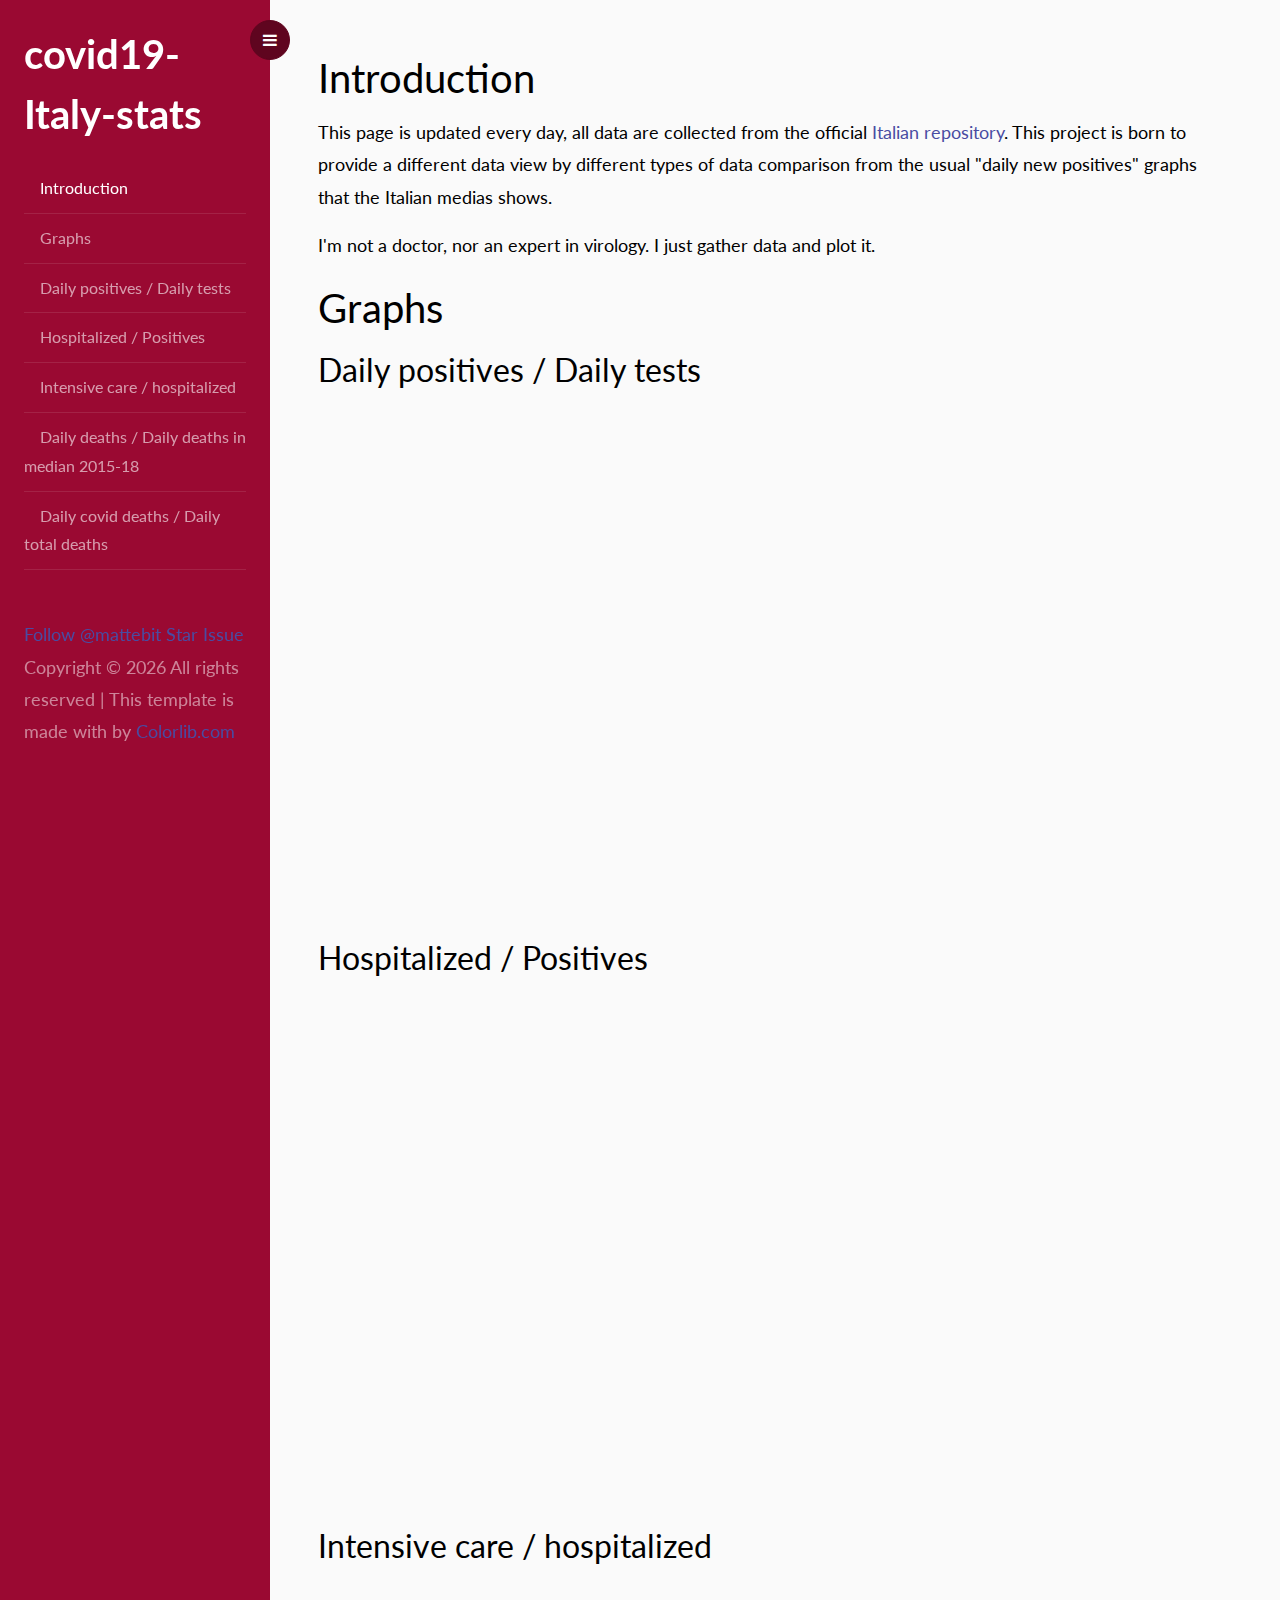
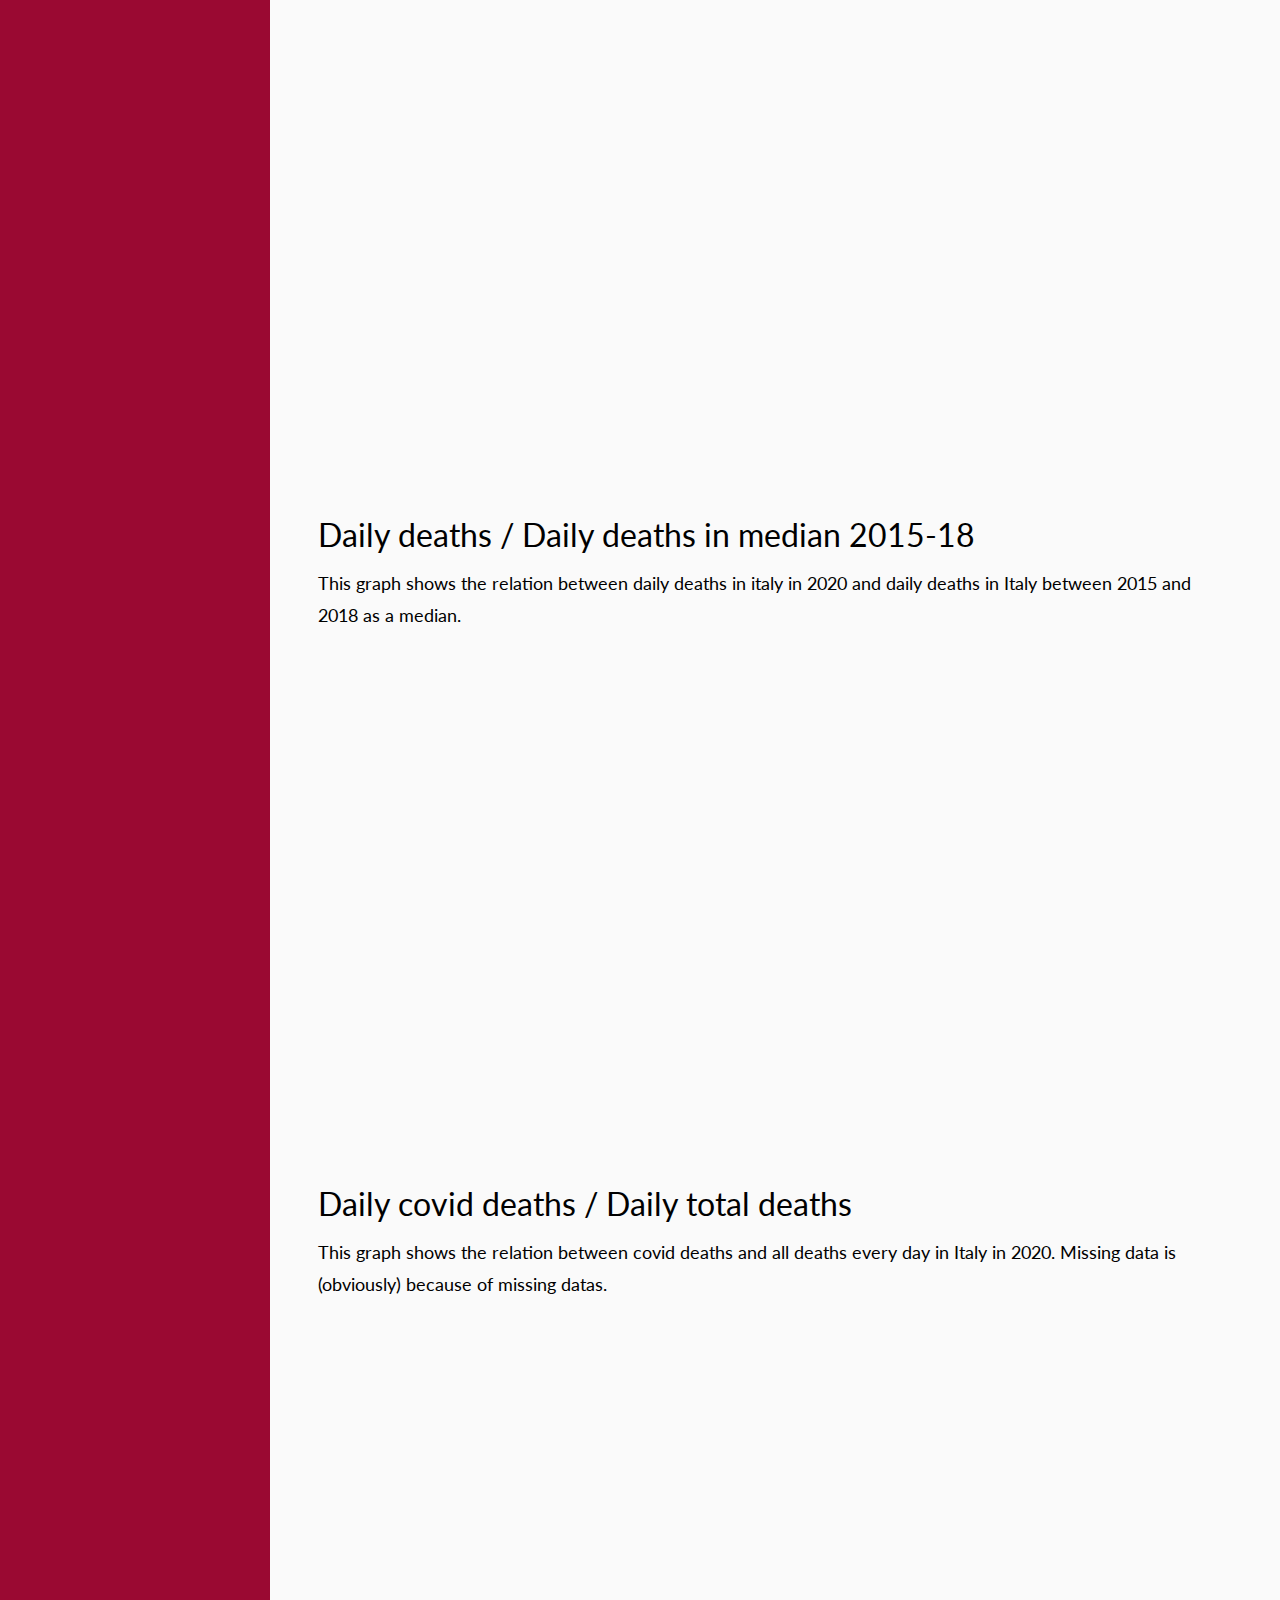
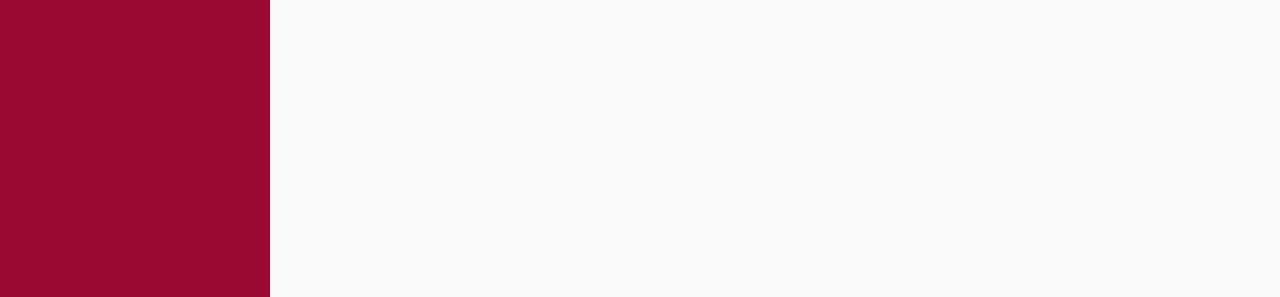
==== commit 8779d4ad: "New index" ====
--- a/index.html
+++ b/index.html
@@ -1,107 +1,163 @@
 <!doctype html>
-
-<html>
+<html lang="en">
 
 <head>
-  <!-- Required meta tags -->
-  <meta charset="utf-8">
-  <meta name="viewport" content="width=device-width, initial-scale=1, shrink-to-fit=no">
+	<title>covid19-Italy-stats</title>
+	<meta charset="utf-8">
+	<meta name="viewport" content="width=device-width, initial-scale=1, shrink-to-fit=no">
 
-  <!-- Bootstrap CSS -->
-  <link rel="stylesheet" href="https://cdn.jsdelivr.net/npm/bootstrap@4.5.3/dist/css/bootstrap.min.css"
-    integrity="sha384-TX8t27EcRE3e/ihU7zmQxVncDAy5uIKz4rEkgIXeMed4M0jlfIDPvg6uqKI2xXr2" crossorigin="anonymous">
+	<link rel="preconnect" href="https://fonts.gstatic.com">
+	<link href="https://fonts.googleapis.com/css2?family=Lato:wght@300;400;700&display=swap" rel="stylesheet">
 
-  <title>covid19-Italy-stats</title>
+	<link rel="stylesheet" href="https://stackpath.bootstrapcdn.com/font-awesome/4.7.0/css/font-awesome.min.css">
+	<link rel="stylesheet" href="css/style.css">
+	<style>
+		.sticky {
+			position: -webkit-sticky;
+			position: sticky;
+			left: 0;
+			top: 0;
+		}
+	</style>
+	<!-- Place this tag in your head or just before your close body tag. -->
+	<script async defer src="https://buttons.github.io/buttons.js"></script>
 </head>
 
 <body>
-  <script src="https://cdn.amcharts.com/lib/4/core.js"></script>
-  <script src="https://cdn.amcharts.com/lib/4/charts.js"></script>
-  <script src="https://cdn.amcharts.com/lib/4/themes/material.js"></script>
-  <script src="https://cdn.amcharts.com/lib/4/lang/de_DE.js"></script>
-  <script src="https://cdn.amcharts.com/lib/4/geodata/germanyLow.js"></script>
-  <script src="https://cdn.amcharts.com/lib/4/fonts/notosans-sc.js"></script>
-  <script src="https://cdn.amcharts.com/lib/4/themes/dataviz.js"></script>
-  <script src="https://cdn.amcharts.com/lib/4/themes/animated.js"></script>
+	<script src="https://cdn.amcharts.com/lib/4/core.js"></script>
+	<script src="https://cdn.amcharts.com/lib/4/charts.js"></script>
+	<script src="https://cdn.amcharts.com/lib/4/themes/dataviz.js"></script>
+	<script src="https://cdn.amcharts.com/lib/4/themes/animated.js"></script>
 
-  <script src="js/graphs.js"></script>
+	<div class="wrapper d-flex align-items-stretch">
+		<nav id="sidebar" class="active">
+			<div class="sticky">
+				<div class="custom-menu">
+					<button type="button" id="sidebarCollapse" class="btn btn-primary">
+						<i class="fa fa-bars"></i>
+						<span class="sr-only">Toggle Menu</span>
+					</button>
+				</div>
+				<div class="p-4">
+					<h1><a href="index.html" class="logo">covid19-Italy-stats</a></h1>
+					<div id="menu_list">
+						<ul class="list-unstyled components mb-5">
+							<li class="active">
+								<a href="#introduction"><span class="fa mr-3"></span>Introduction</a>
+							</li>
+							<li>
+								<a href="#graphs"><span class="fa mr-3"></span>Graphs</a>
+							</li>
+							<li>
+								<a href="#1"><span class="fa mr-3"></span>Daily positives / Daily tests</a>
+							</li>
+							<li>
+								<a href="#2"><span class="fa mr-3"></span>Hospitalized / Positives</a>
+							</li>
+							<li>
+								<a href="#3"><span class="fa mr-3"></span>Intensive care / hospitalized</a>
+							</li>
+							<li>
+								<a href="#4"><span class="fa mr-3"></span>Daily deaths / Daily deaths in median
+									2015-18</a>
+							</li>
+							<li>
+								<a href="#5"><span class="fa mr-3"></span>Daily covid deaths / Daily total deaths</a>
+							</li>
+						</ul>
+					</div>
 
+					<!-- Place this tag where you want the button to render. -->
+					<a class="github-button" href="https://github.com/mattebit"
+						data-color-scheme="no-preference: light; light: light; dark: dark;"
+						aria-label="Follow @mattebit on GitHub">Follow @mattebit</a>
+					<!-- Place this tag where you want the button to render. -->
+					<a class="github-button" href="https://github.com/mattebit/covid19-Italy-stats"
+						data-color-scheme="no-preference: light; light: light; dark: dark;" data-icon="octicon-star"
+						aria-label="Star mattebit/covid19-Italy-stats on GitHub">Star</a>
+					<!-- Place this tag where you want the button to render. -->
+					<a class="github-button" href="https://github.com/mattebit/covid19-Italy-stats/issues"
+						data-color-scheme="no-preference: light; light: light; dark: dark;"
+						data-icon="octicon-issue-opened"
+						aria-label="Issue mattebit/covid19-Italy-stats on GitHub">Issue</a>
 
-  <nav id="navbar-example2" class="navbar navbar-expand-lg fixed-top navbar-dark bg-dark">
-    <a class="navbar-brand" href="#">covid19-Italy-stats</a>
-    <button class="navbar-toggler" type="button" data-toggle="collapse" data-target="#navbarTogglerDemo02"
-      aria-controls="navbarTogglerDemo02" aria-expanded="false" aria-label="Toggle navigation">
-      <span class="navbar-toggler-icon"></span>
-    </button>
+					<div class="footer">
+						<p>
+							<!-- Link back to Colorlib can't be removed. Template is licensed under CC BY 3.0. -->
+							Copyright &copy;
+							<script>document.write(new Date().getFullYear());</script> All rights reserved | This
+							template
+							is made with <i class="icon-heart" aria-hidden="true"></i> by <a href="https://colorlib.com"
+								target="_blank">Colorlib.com</a>
+							<!-- Link back to Colorlib can't be removed. Template is licensed under CC BY 3.0. -->
+						</p>
+					</div>
+				</div>
 
-    <div class="collapse navbar-collapse" id="navbarTogglerDemo02">
-      <ul class="navbar-nav mr-auto mt-2 mt-lg-0">
-        <li class="nav-item active">
-          <a class="nav-link" href="#intro">Introduction <span class="sr-only">(current)</span></a>
-        </li>
-        <li class="nav-item dropdown">
-          <a class="nav-link dropdown-toggle" data-toggle="dropdown" href="#graphs" role="button" aria-haspopup="true"
-            aria-expanded="false">Graphs</a>
-          <div class="dropdown-menu">
-            <a class="dropdown-item" href="#1">Daily positives / daily tests</a>
-            <a class="dropdown-item" href="#two">two</a>
-            <div role="separator" class="dropdown-divider"></div>
-            <a class="dropdown-item" href="#three">three</a>
-          </div>
-        </li>
-      </ul>
-    </div>
-  </nav>
-  <br><br><br>
-  <div class="container" data-spy="scroll" data-target="#navbar-example2">
-    <div class="row">
-      <h1 id="intro">Introduction</h1>
-    </div>
-    <div class="row">
-      <p>This page is updated every day, all data are collected from the official <a
-          href="https://github.com/pcm-dpc/COVID-19">Italian repository</a>. This project is born to provide a different
-        data view by different types of data comparison from the usual "daily new positives" graphs that the Italian
-        medias shows.
-      </p>
-      <p> I'm not a doctor, nor an expert in virology. I just gather data and plot it.
-      </p>
-      <p> Note that the time in the graphs is expressed in number of days from the first day of data analysis, in future
-        i will add date support.
-      </p>
-    </div>
-    <div id="graphs" class="row">
-      <h1>Graphs</h1>
-    </div>
-    <div id="graphs" class="row">
-      <h2>Daily positives / Daily tests</h2>
-    </div>
-    <div class="row" id="positivi_tamponi" style="width: 100%; height: 500px;"></div>
-    <br>
-    <div class="row">
-      <h2>Hospitalized / Positives</h2>
-    </div>
-    <div class="row" id="ricoverati_positivi" style="width: 100%; height: 500px;"></div>
-    <br>
-    <div class="row">
-      <h2>Intensive care / hospitalized</h2>
-    </div>
-    <div class="row" id="c_terapia_ospedalizzati" style="width: 100%; height: 500px;"></div>
-    <br>
-    <!-- Optional JavaScript; choose one of the two! -->
+			</div>
+		</nav>
 
-    <!-- Option 1: jQuery and Bootstrap Bundle (includes Popper) -->
-    <script src="https://code.jquery.com/jquery-3.5.1.slim.min.js"
-      integrity="sha384-DfXdz2htPH0lsSSs5nCTpuj/zy4C+OGpamoFVy38MVBnE+IbbVYUew+OrCXaRkfj"
-      crossorigin="anonymous"></script>
-    <script src="https://cdn.jsdelivr.net/npm/bootstrap@4.5.3/dist/js/bootstrap.bundle.min.js"
-      integrity="sha384-ho+j7jyWK8fNQe+A12Hb8AhRq26LrZ/JpcUGGOn+Y7RsweNrtN/tE3MoK7ZeZDyx"
-      crossorigin="anonymous"></script>
+		<!-- Page Content  -->
+		<div id="content" class="p-4 p-md-5 pt-5">
+			<div class="container-fluid" data-spy="scroll" data-target="#menu_list">
+				<div class="row">
+					<h1 id="introduction">Introduction</h1>
+				</div>
+				<div class="row">
+					<p>This page is updated every day, all data are collected from the official <a
+							href="https://github.com/pcm-dpc/COVID-19">Italian repository</a>. This project is born to
+						provide a different
+						data view by different types of data comparison from the usual "daily new positives" graphs that
+						the Italian
+						medias shows.
+					</p>
+					<p> I'm not a doctor, nor an expert in virology. I just gather data and plot it.
+					</p>
+				</div>
+				<div id="graphs" class="row">
+					<h1>Graphs</h1>
+				</div>
+				<div id="1" class="row">
+					<h2>Daily positives / Daily tests</h2>
+				</div>
+				<div class="row" id="positivi_tamponi" style="width: 100%; height: 500px;"></div>
+				<br>
+				<div id="2" class="row">
+					<h2>Hospitalized / Positives</h2>
+				</div>
+				<div class="row" id="ricoverati_positivi" style="width: 100%; height: 500px;"></div>
+				<br>
+				<div id="3" class="row">
+					<h2>Intensive care / hospitalized</h2>
+				</div>
+				<div class="row" id="c_terapia_ospedalizzati" style="width: 100%; height: 500px;"></div>
+				<br>
+				<div id="4" class="row">
+					<h2>Daily deaths / Daily deaths in median 2015-18</h2>
+					<p>
+						This graph shows the relation between daily deaths in italy in 2020 and daily deaths in Italy
+						between 2015 and 2018 as a median.
+					</p>
+				</div>
+				<div class="row" id="c_decessi_20_decessi_15_18" style="width: 100%; height: 500px;"></div>
+				<br>
+				<div id="5" class="row">
+					<h2>Daily covid deaths / Daily total deaths</h2>
+					<p>
+						This graph shows the relation between covid deaths and all deaths every day in Italy in 2020.
+						Missing data is (obviously) because of missing datas.
+					</p>
+				</div>
+				<div class="row" id="c_decessi_covid_decessi_20" style="width: 100%; height: 500px;"></div>
+				<br>
+			</div>
+		</div>
+	</div>
 
-    <!-- Option 2: jQuery, Popper.js, and Bootstrap JS
-    <script src="https://code.jquery.com/jquery-3.5.1.slim.min.js" integrity="sha384-DfXdz2htPH0lsSSs5nCTpuj/zy4C+OGpamoFVy38MVBnE+IbbVYUew+OrCXaRkfj" crossorigin="anonymous"></script>
-    <script src="https://cdn.jsdelivr.net/npm/popper.js@1.16.1/dist/umd/popper.min.js" integrity="sha384-9/reFTGAW83EW2RDu2S0VKaIzap3H66lZH81PoYlFhbGU+6BZp6G7niu735Sk7lN" crossorigin="anonymous"></script>
-    <script src="https://cdn.jsdelivr.net/npm/bootstrap@4.5.3/dist/js/bootstrap.min.js" integrity="sha384-w1Q4orYjBQndcko6MimVbzY0tgp4pWB4lZ7lr30WKz0vr/aWKhXdBNmNb5D92v7s" crossorigin="anonymous"></script>
-    -->
+	<script src="js/jquery.min.js"></script>
+	<script src="js/popper.js"></script>
+	<script src="js/bootstrap.min.js"></script>
+	<script src="js/graphs.js"></script>
 </body>
 
 </html>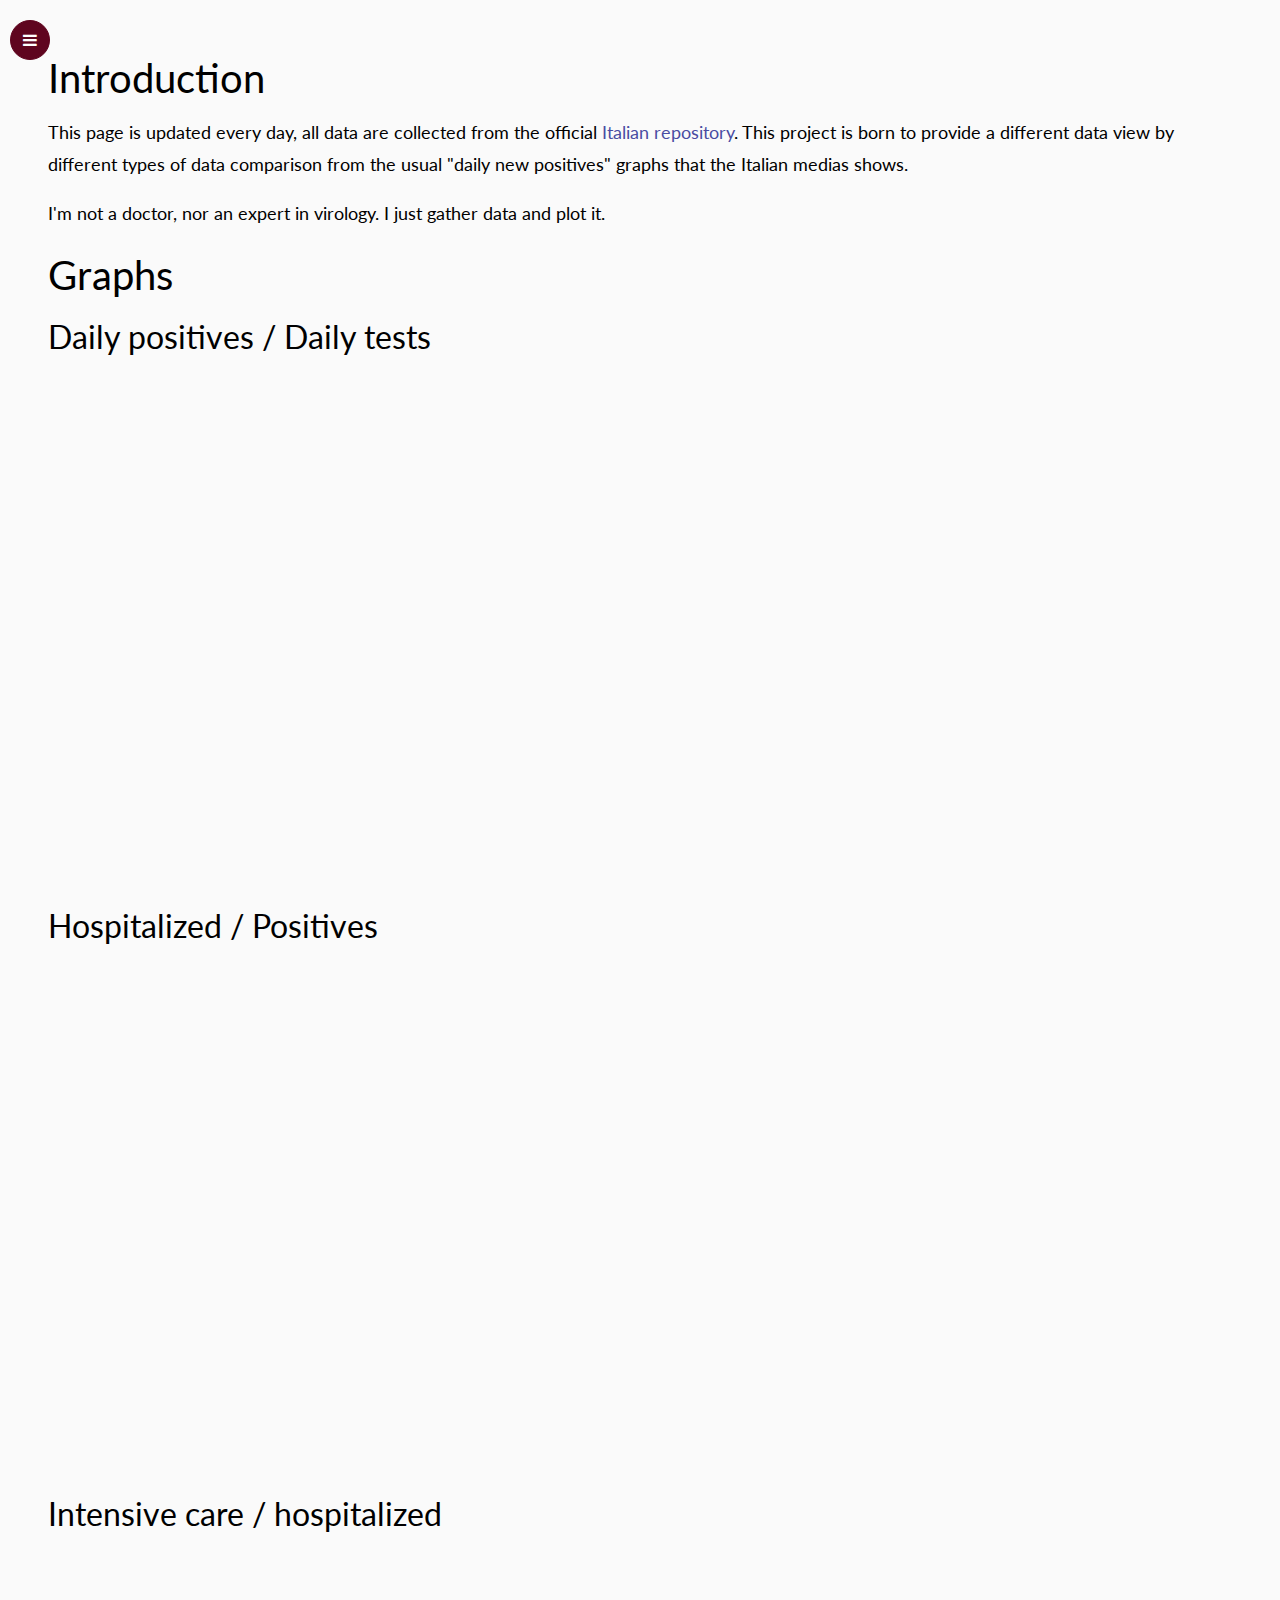
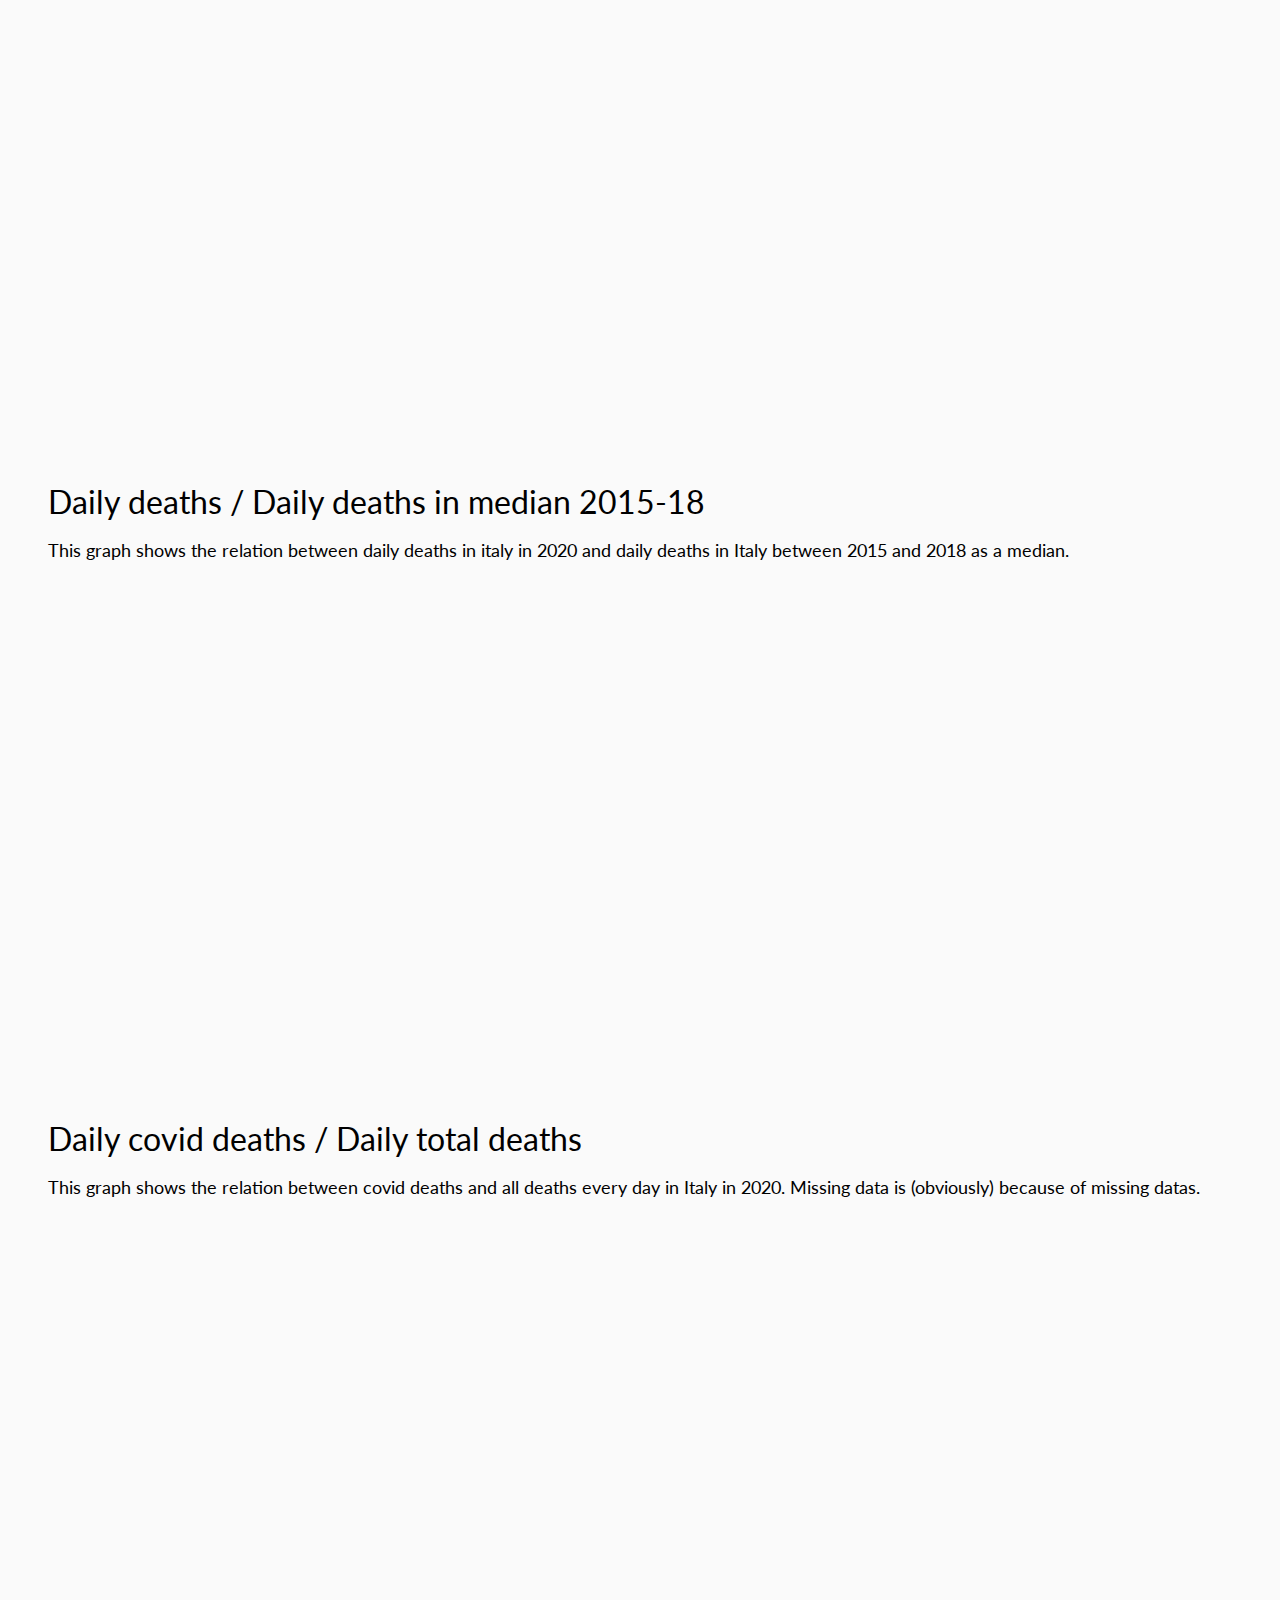
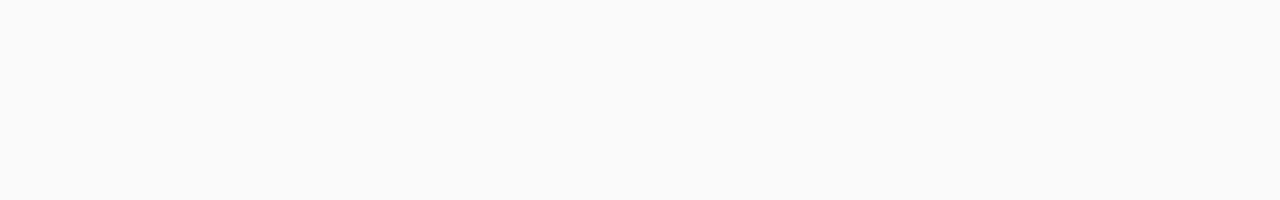
==== commit c9ca6fbc: "added fetchs by CDNs" ====
--- a/index.html
+++ b/index.html
@@ -8,6 +8,10 @@
 
 	<link rel="preconnect" href="https://fonts.gstatic.com">
 	<link href="https://fonts.googleapis.com/css2?family=Lato:wght@300;400;700&display=swap" rel="stylesheet">
+
+	<!-- Bootstrap CSS -->
+	<link rel="stylesheet" href="https://cdn.jsdelivr.net/npm/bootstrap@4.5.3/dist/css/bootstrap.min.css"
+		integrity="sha384-TX8t27EcRE3e/ihU7zmQxVncDAy5uIKz4rEkgIXeMed4M0jlfIDPvg6uqKI2xXr2" crossorigin="anonymous">
 
 	<link rel="stylesheet" href="https://stackpath.bootstrapcdn.com/font-awesome/4.7.0/css/font-awesome.min.css">
 	<link rel="stylesheet" href="css/style.css">
@@ -134,8 +138,12 @@
 				<br>
 				<div id="4" class="row">
 					<h2>Daily deaths / Daily deaths in median 2015-18</h2>
+
+				</div>
+				<div class="row">
 					<p>
-						This graph shows the relation between daily deaths in italy in 2020 and daily deaths in Italy
+						This graph shows the relation between daily deaths in italy in 2020 and daily deaths in
+						Italy
 						between 2015 and 2018 as a median.
 					</p>
 				</div>
@@ -143,6 +151,9 @@
 				<br>
 				<div id="5" class="row">
 					<h2>Daily covid deaths / Daily total deaths</h2>
+
+				</div>
+				<div class="row">
 					<p>
 						This graph shows the relation between covid deaths and all deaths every day in Italy in 2020.
 						Missing data is (obviously) because of missing datas.
@@ -153,10 +164,14 @@
 			</div>
 		</div>
 	</div>
+	<!-- Option 1: jQuery and Bootstrap Bundle (includes Popper) -->
+	<script src="https://code.jquery.com/jquery-3.5.1.slim.min.js"
+		integrity="sha384-DfXdz2htPH0lsSSs5nCTpuj/zy4C+OGpamoFVy38MVBnE+IbbVYUew+OrCXaRkfj"
+		crossorigin="anonymous"></script>
+	<script src="https://cdn.jsdelivr.net/npm/bootstrap@4.5.3/dist/js/bootstrap.bundle.min.js"
+		integrity="sha384-ho+j7jyWK8fNQe+A12Hb8AhRq26LrZ/JpcUGGOn+Y7RsweNrtN/tE3MoK7ZeZDyx"
+		crossorigin="anonymous"></script>
 
-	<script src="js/jquery.min.js"></script>
-	<script src="js/popper.js"></script>
-	<script src="js/bootstrap.min.js"></script>
 	<script src="js/graphs.js"></script>
 </body>
 
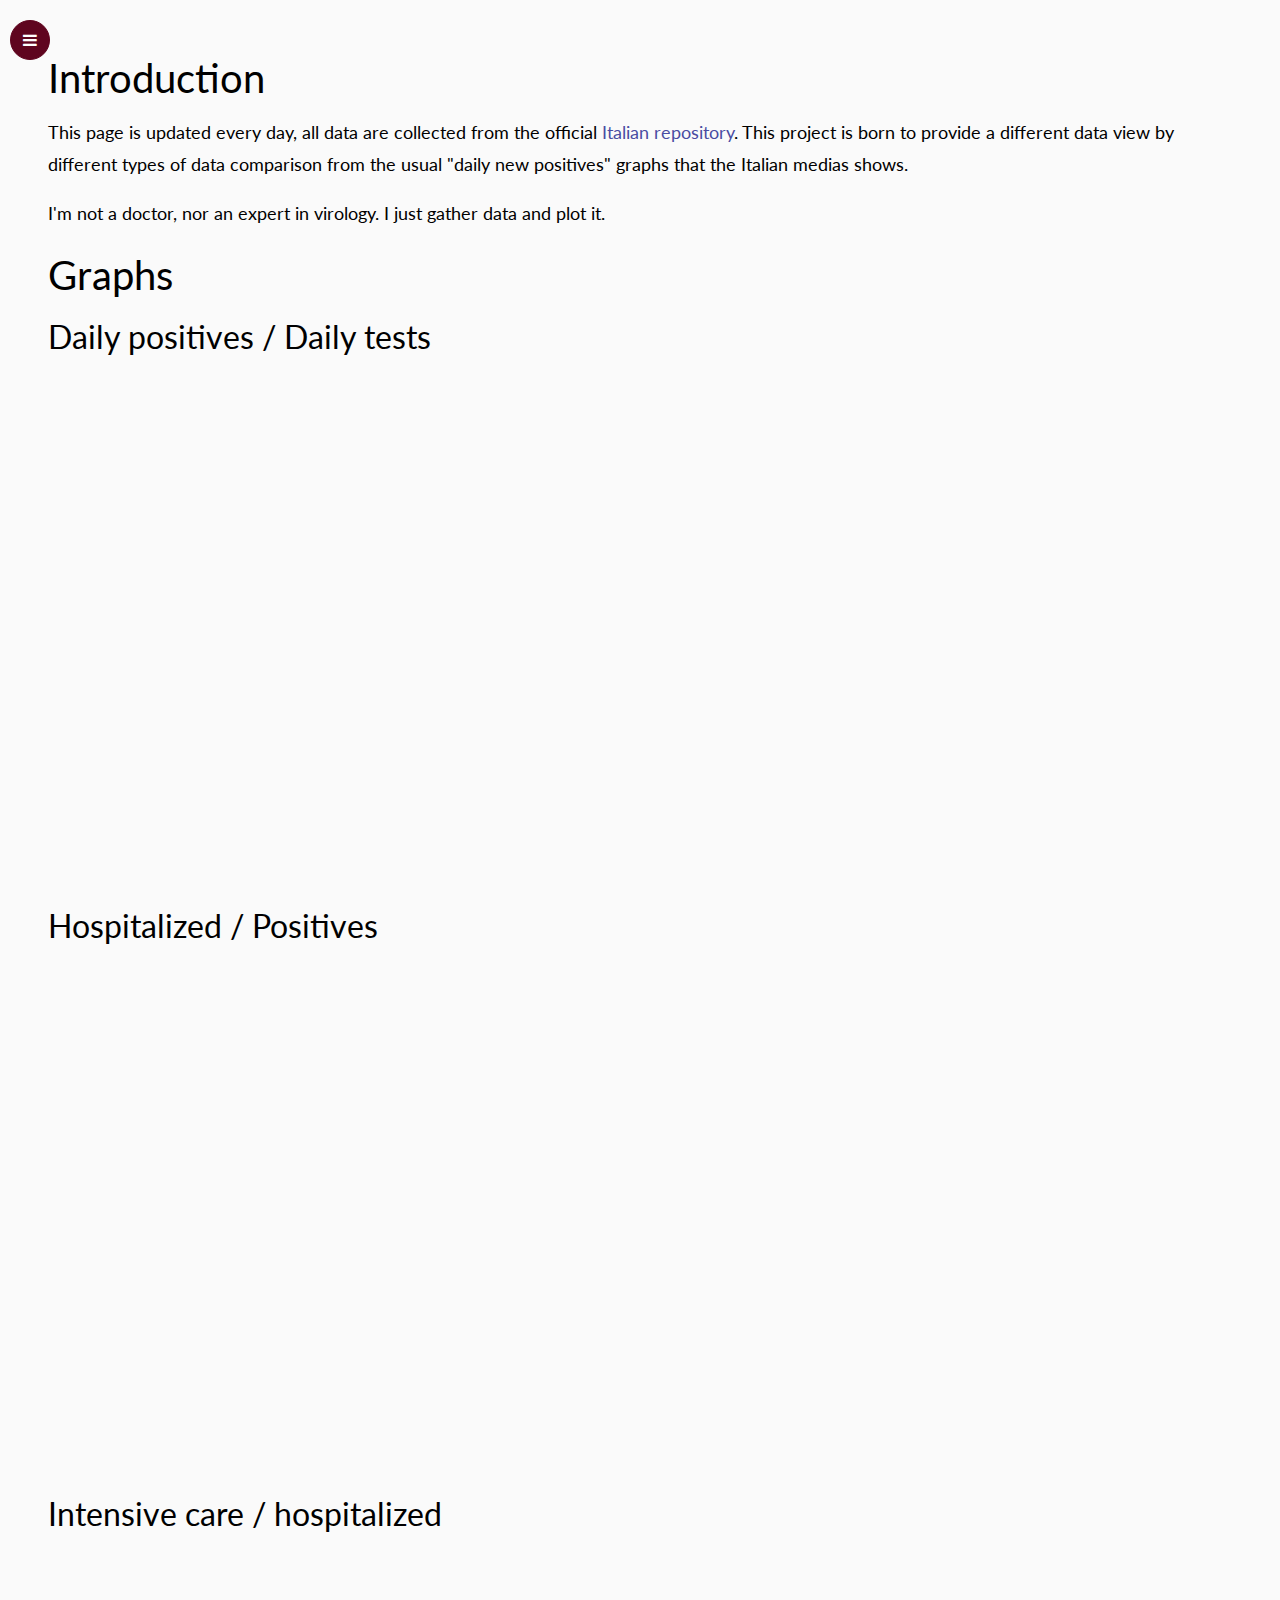
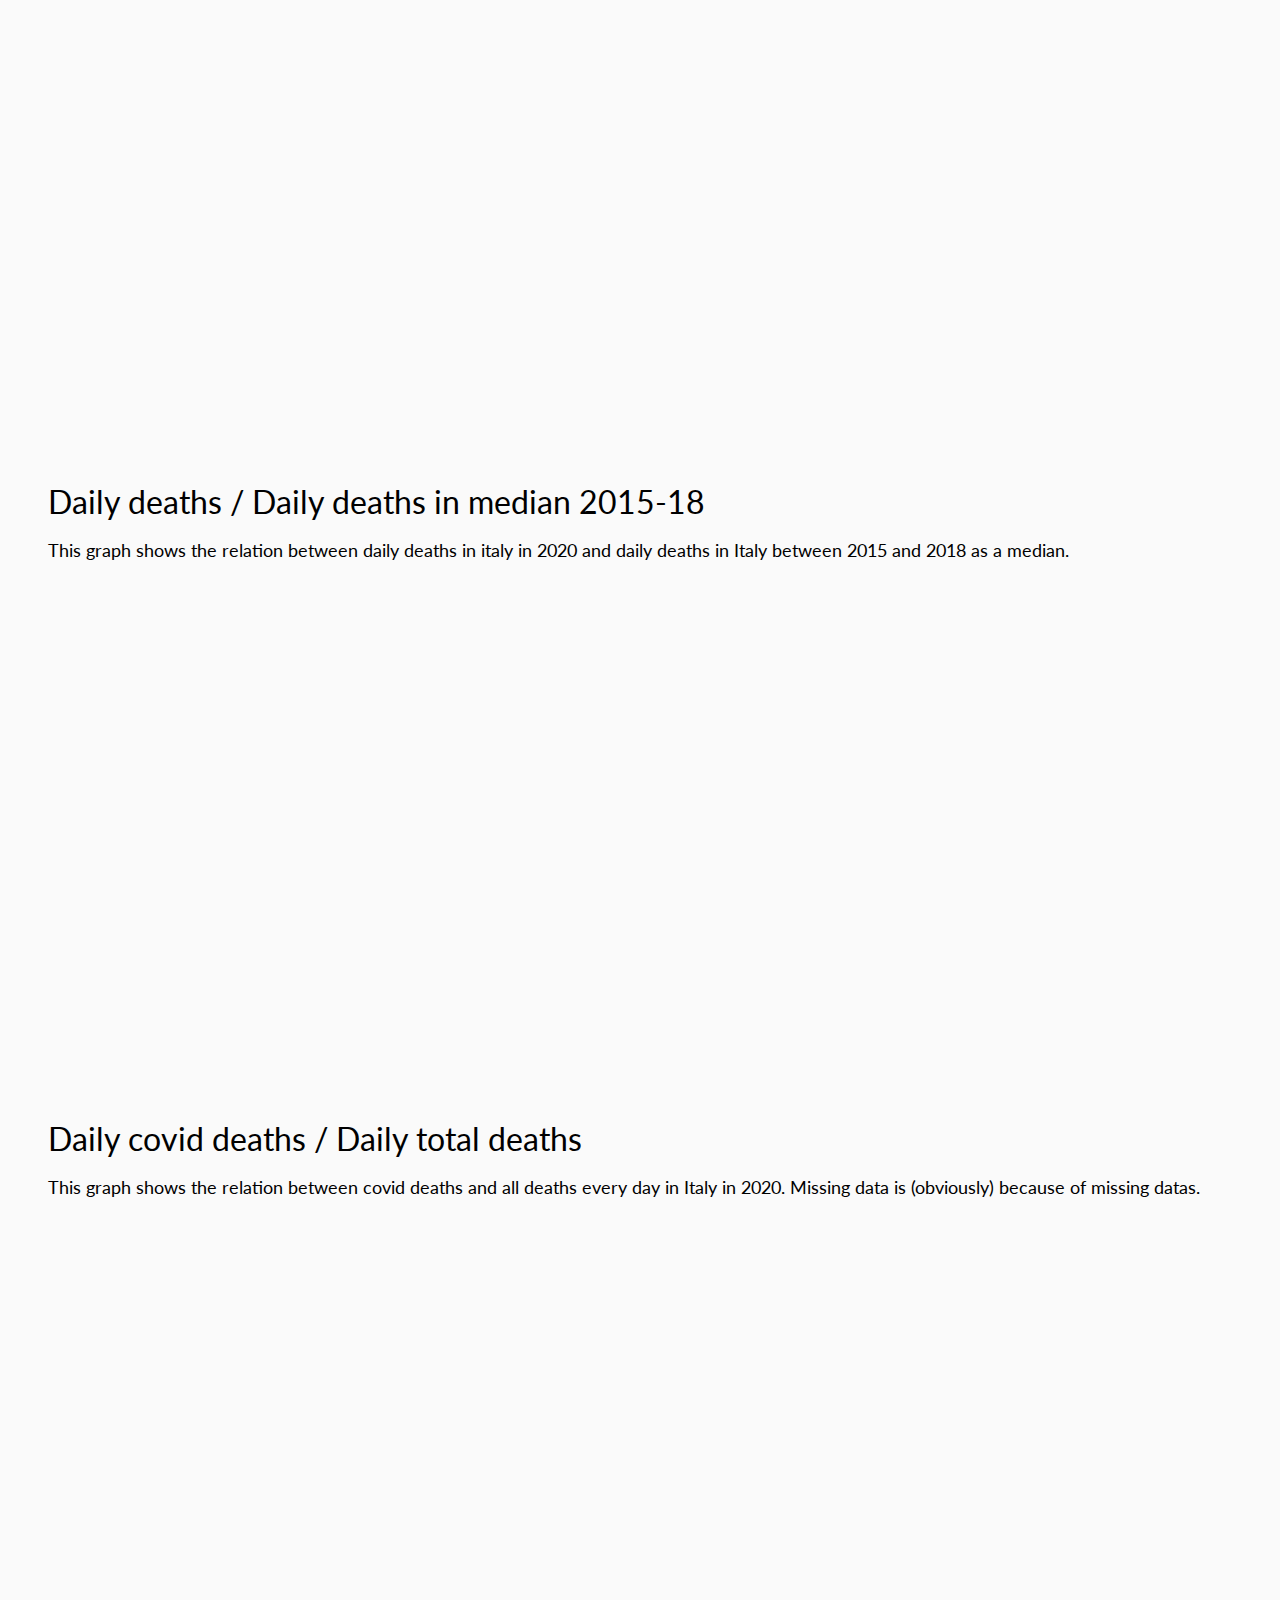
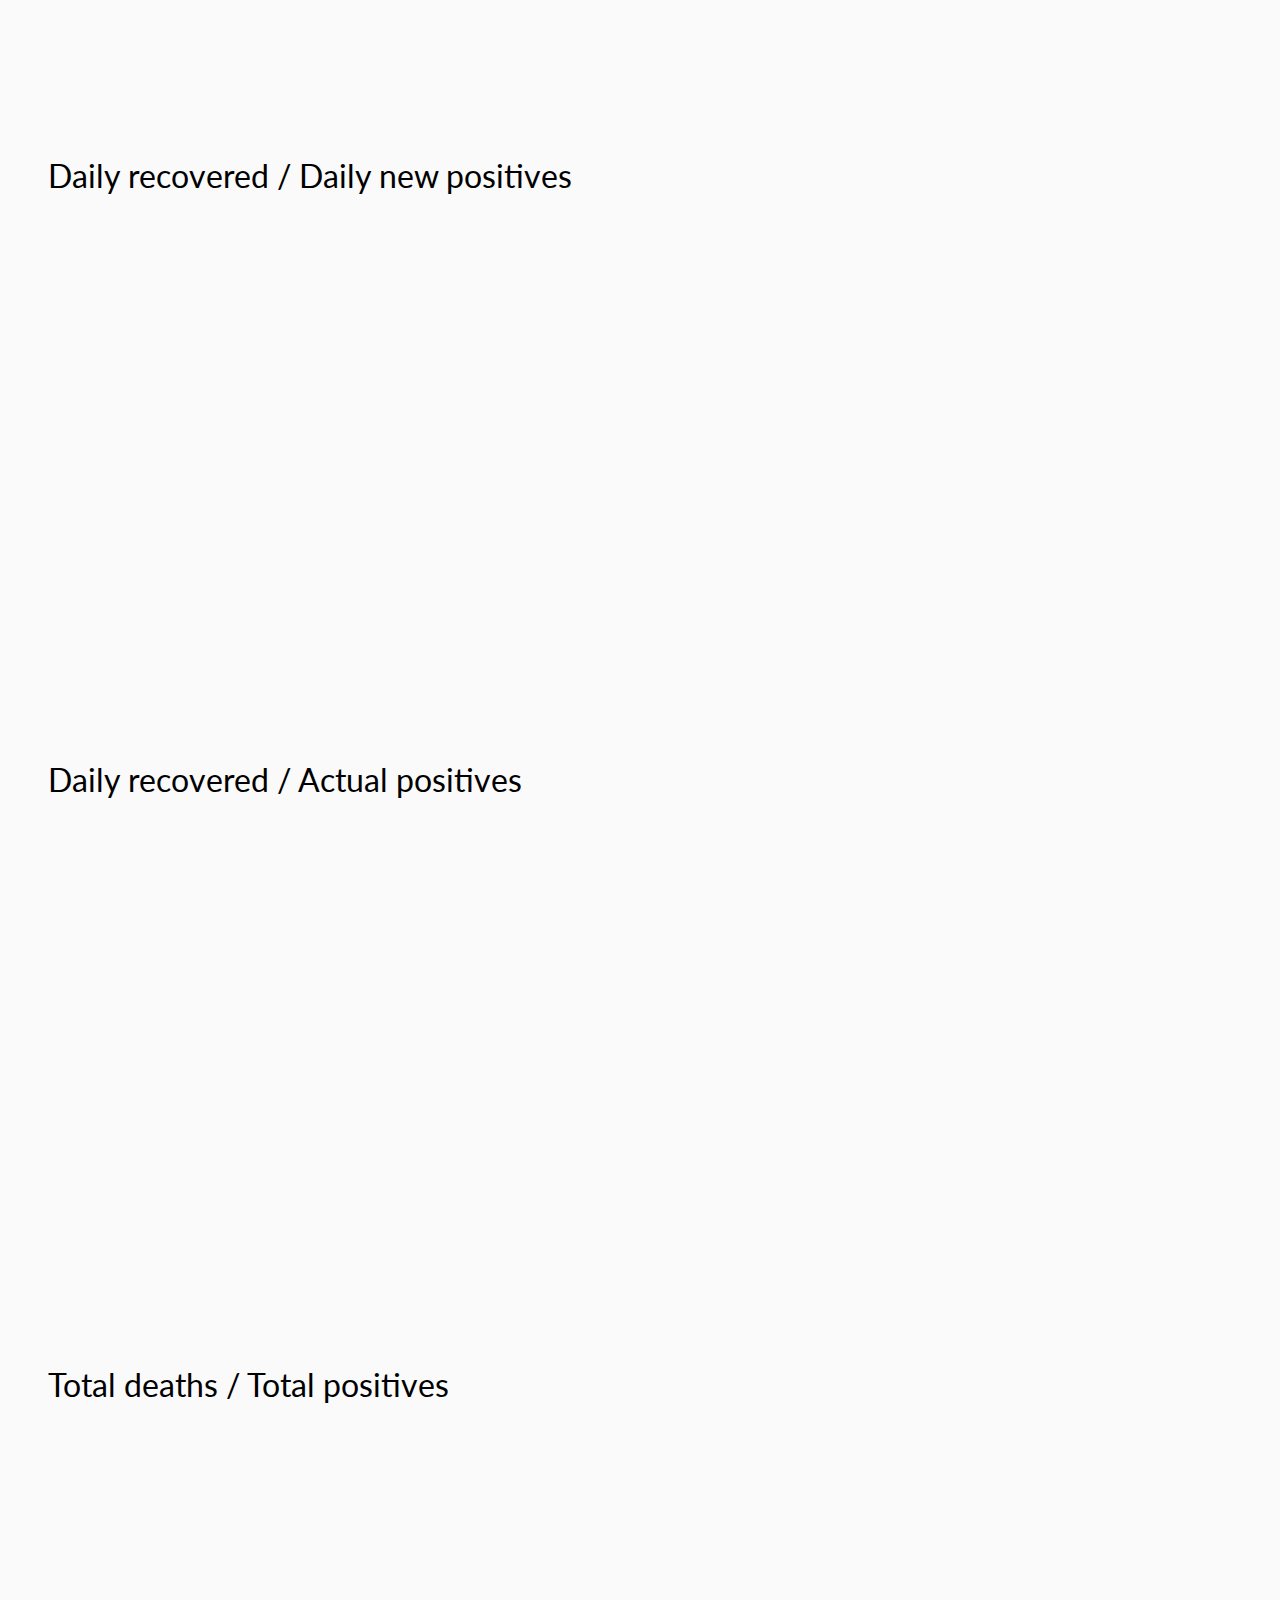
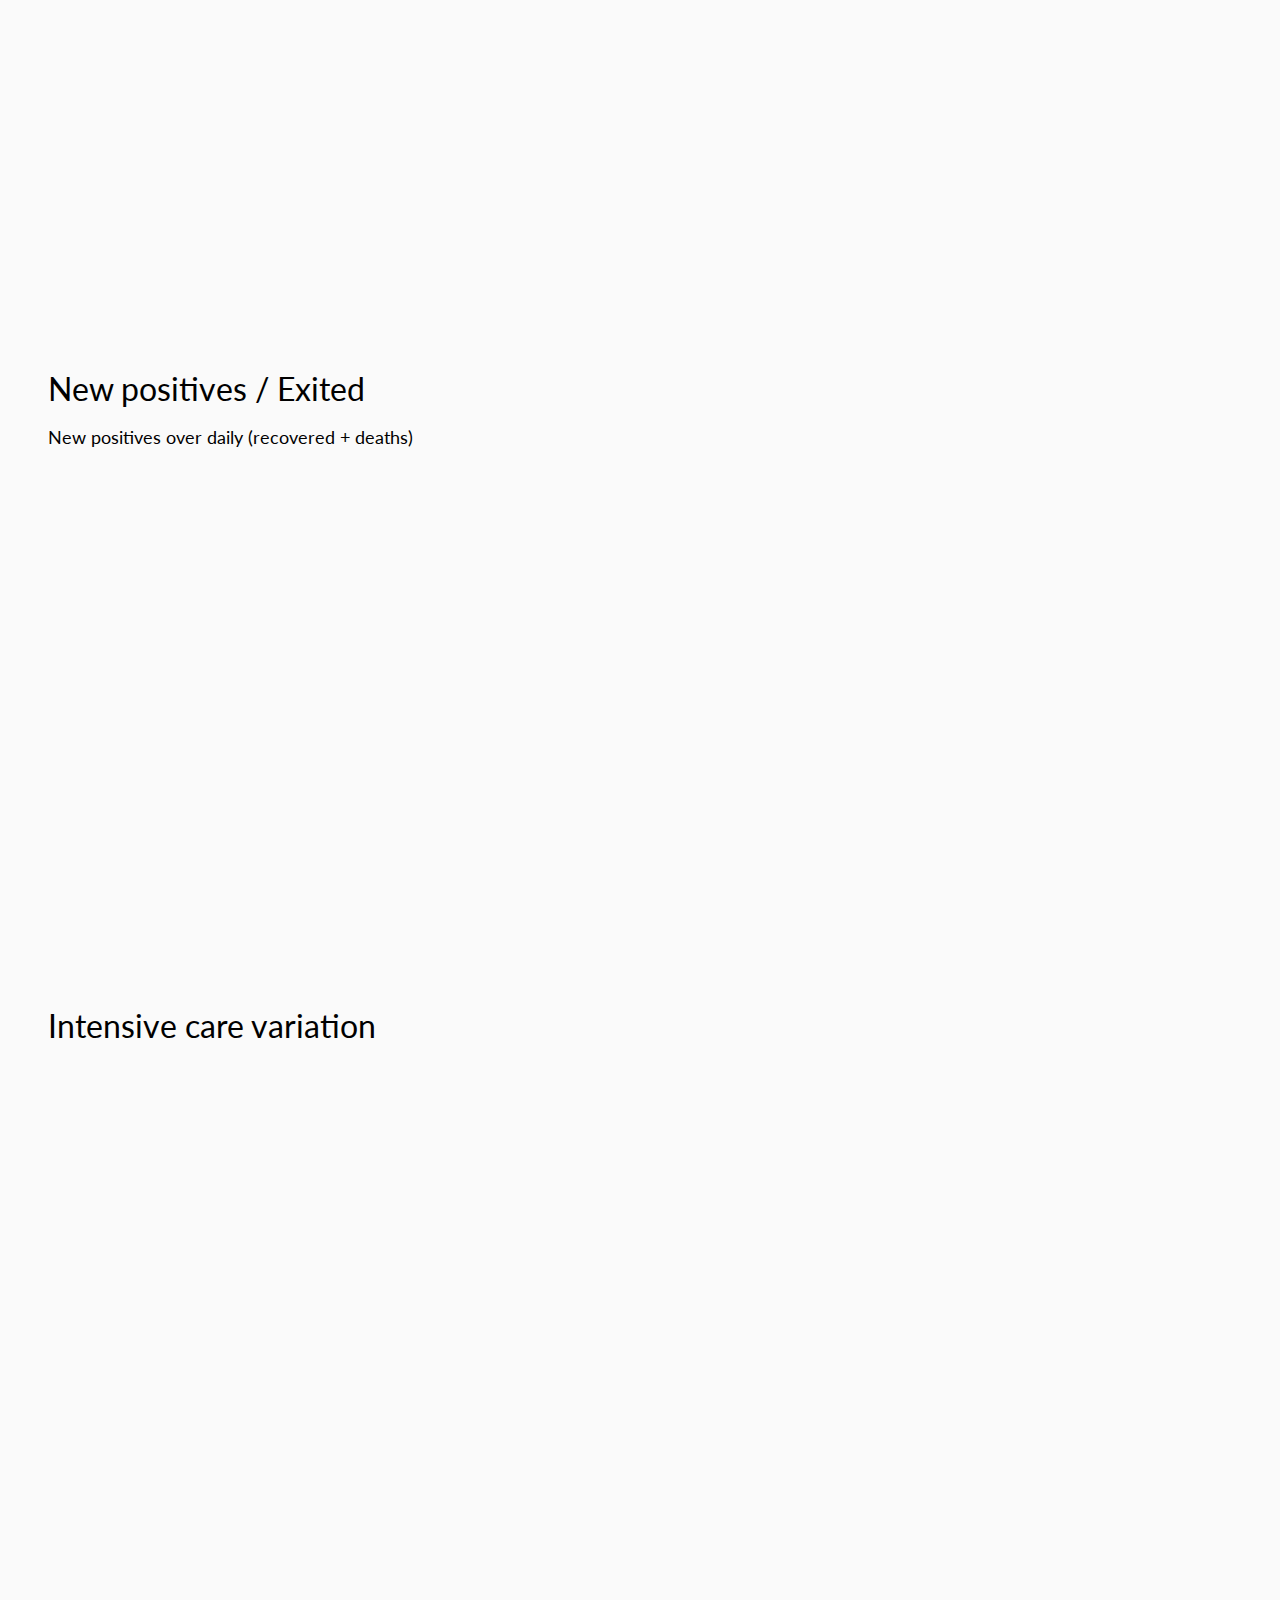
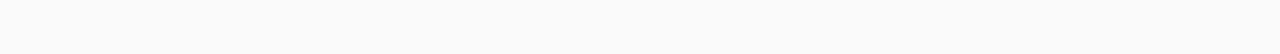
==== commit f6bc80e5: "added new graphs" ====
--- a/index.html
+++ b/index.html
@@ -149,9 +149,9 @@
 				</div>
 				<div class="row" id="c_decessi_20_decessi_15_18" style="width: 100%; height: 500px;"></div>
 				<br>
+
 				<div id="5" class="row">
 					<h2>Daily covid deaths / Daily total deaths</h2>
-
 				</div>
 				<div class="row">
 					<p>
@@ -161,6 +161,58 @@
 				</div>
 				<div class="row" id="c_decessi_covid_decessi_20" style="width: 100%; height: 500px;"></div>
 				<br>
+
+				<div id="5" class="row">
+					<h2>Daily recovered / Daily new positives</h2>
+				</div>
+				<div class="row">
+					<p>
+					</p>
+				</div>
+				<div class="row" id="c_dimessi_guariti_nuovi_positivi" style="width: 100%; height: 500px;"></div>
+				<br>
+
+				<div id="5" class="row">
+					<h2>Daily recovered / Actual positives</h2>
+				</div>
+				<div class="row">
+					<p>
+					</p>
+				</div>
+				<div class="row" id="c_dimessi_guariti_attualmente_positivi" style="width: 100%; height: 500px;"></div>
+				<br>
+				
+				<div id="5" class="row">
+					<h2>Total deaths / Total positives</h2>
+				</div>
+				<div class="row">
+					<p>
+					</p>
+				</div>
+				<div class="row" id="c_deaths_positives" style="width: 100%; height: 500px;"></div>
+				<br>
+
+				<div id="5" class="row">
+					<h2>New positives / Exited</h2>
+				</div>
+				<div class="row">
+					<p>
+						New positives over daily (recovered + deaths)
+					</p>
+				</div>
+				<div class="row" id="c_nuovi_positivi_usciti" style="width: 100%; height: 500px;"></div>
+				<br>
+
+				<div id="5" class="row">
+					<h2>Intensive care variation</h2>
+				</div>
+				<div class="row">
+					<p>
+					</p>
+				</div>
+				<div class="row" id="c_intensive_variation" style="width: 100%; height: 500px;"></div>
+				<br>
+
 			</div>
 		</div>
 	</div>
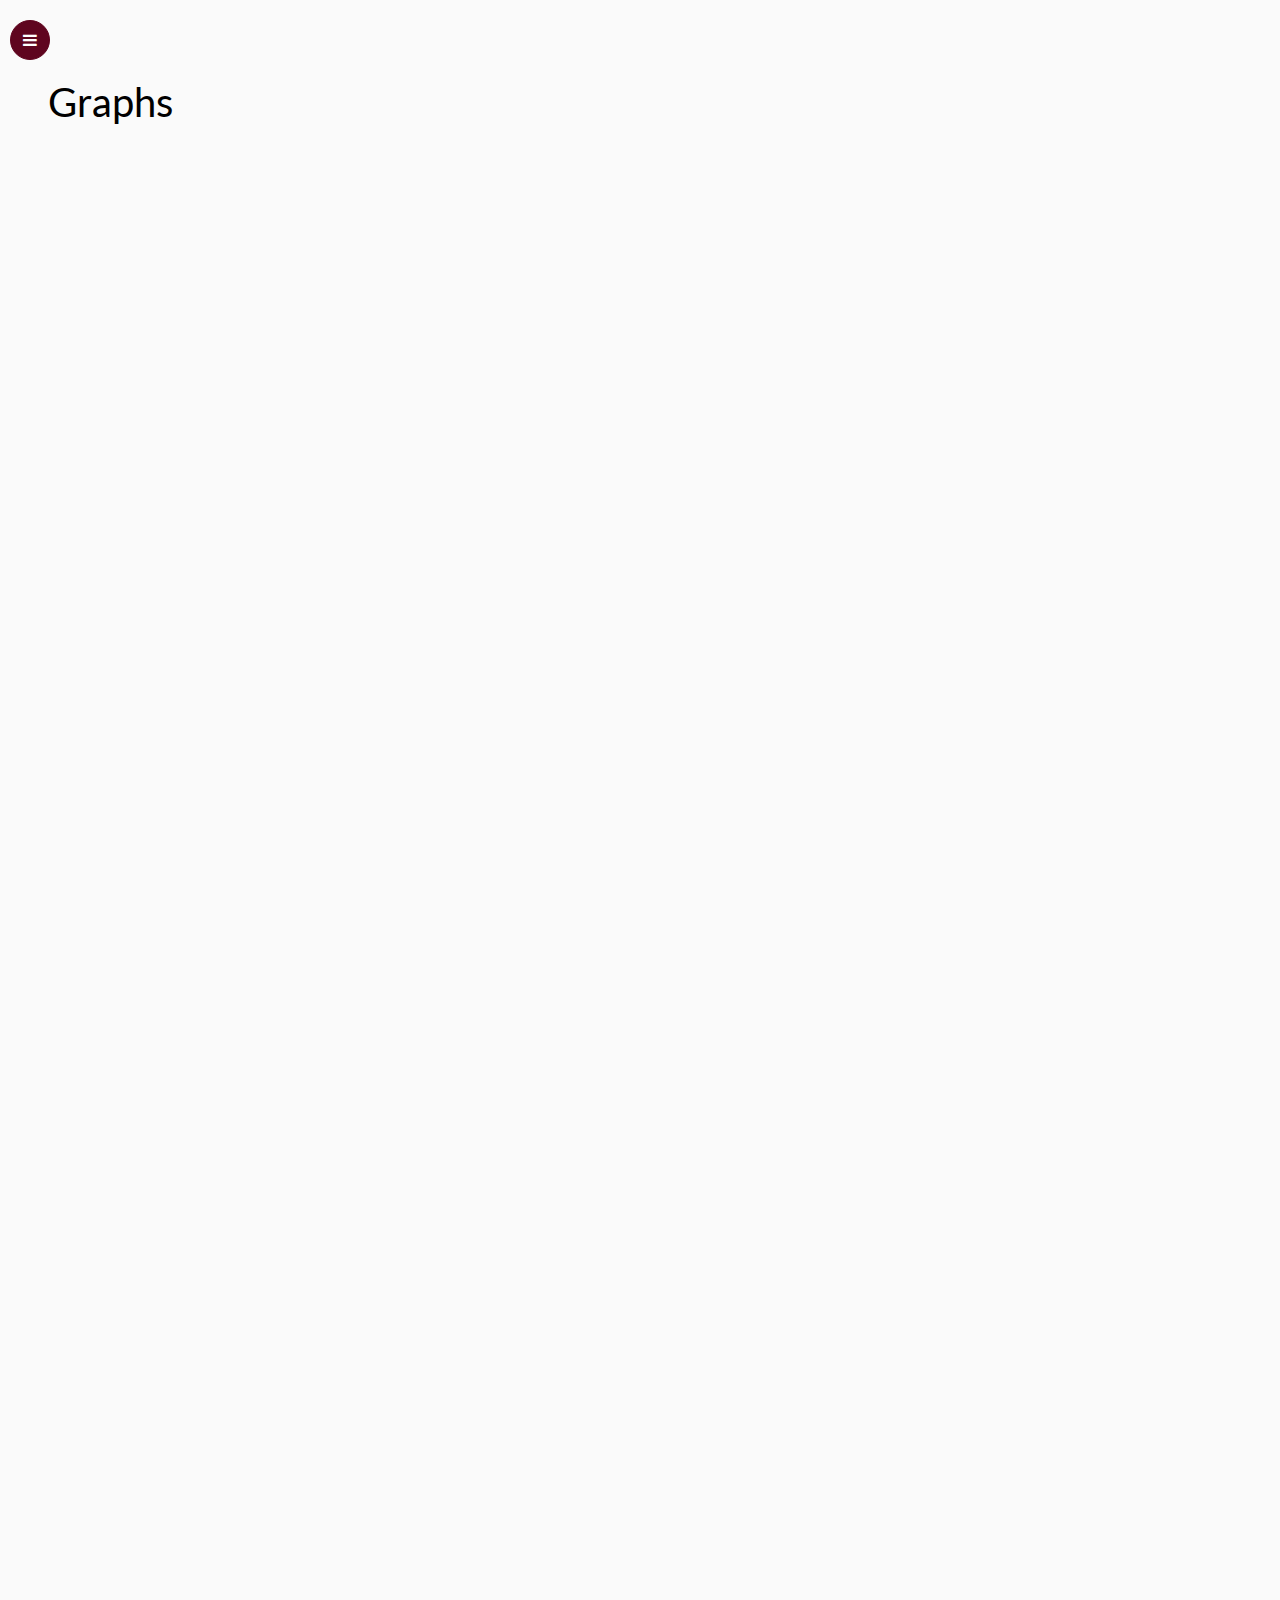
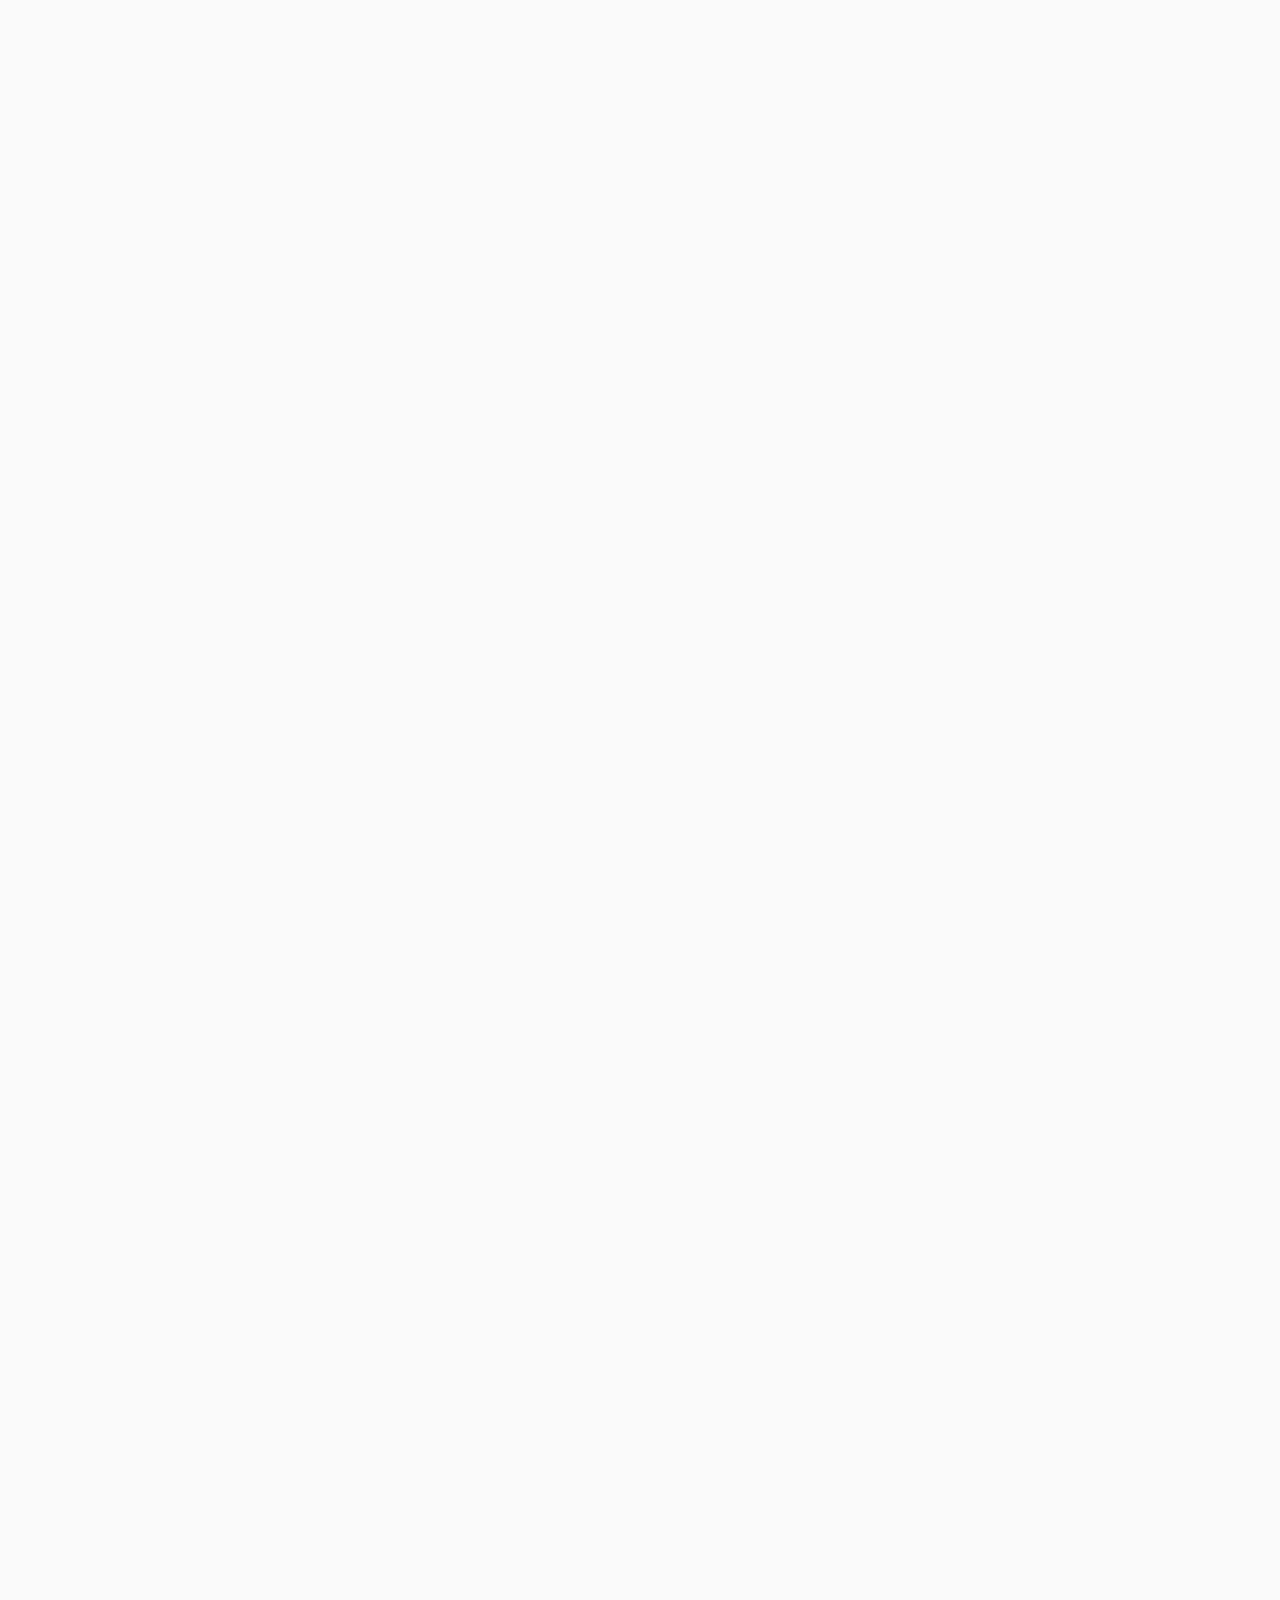
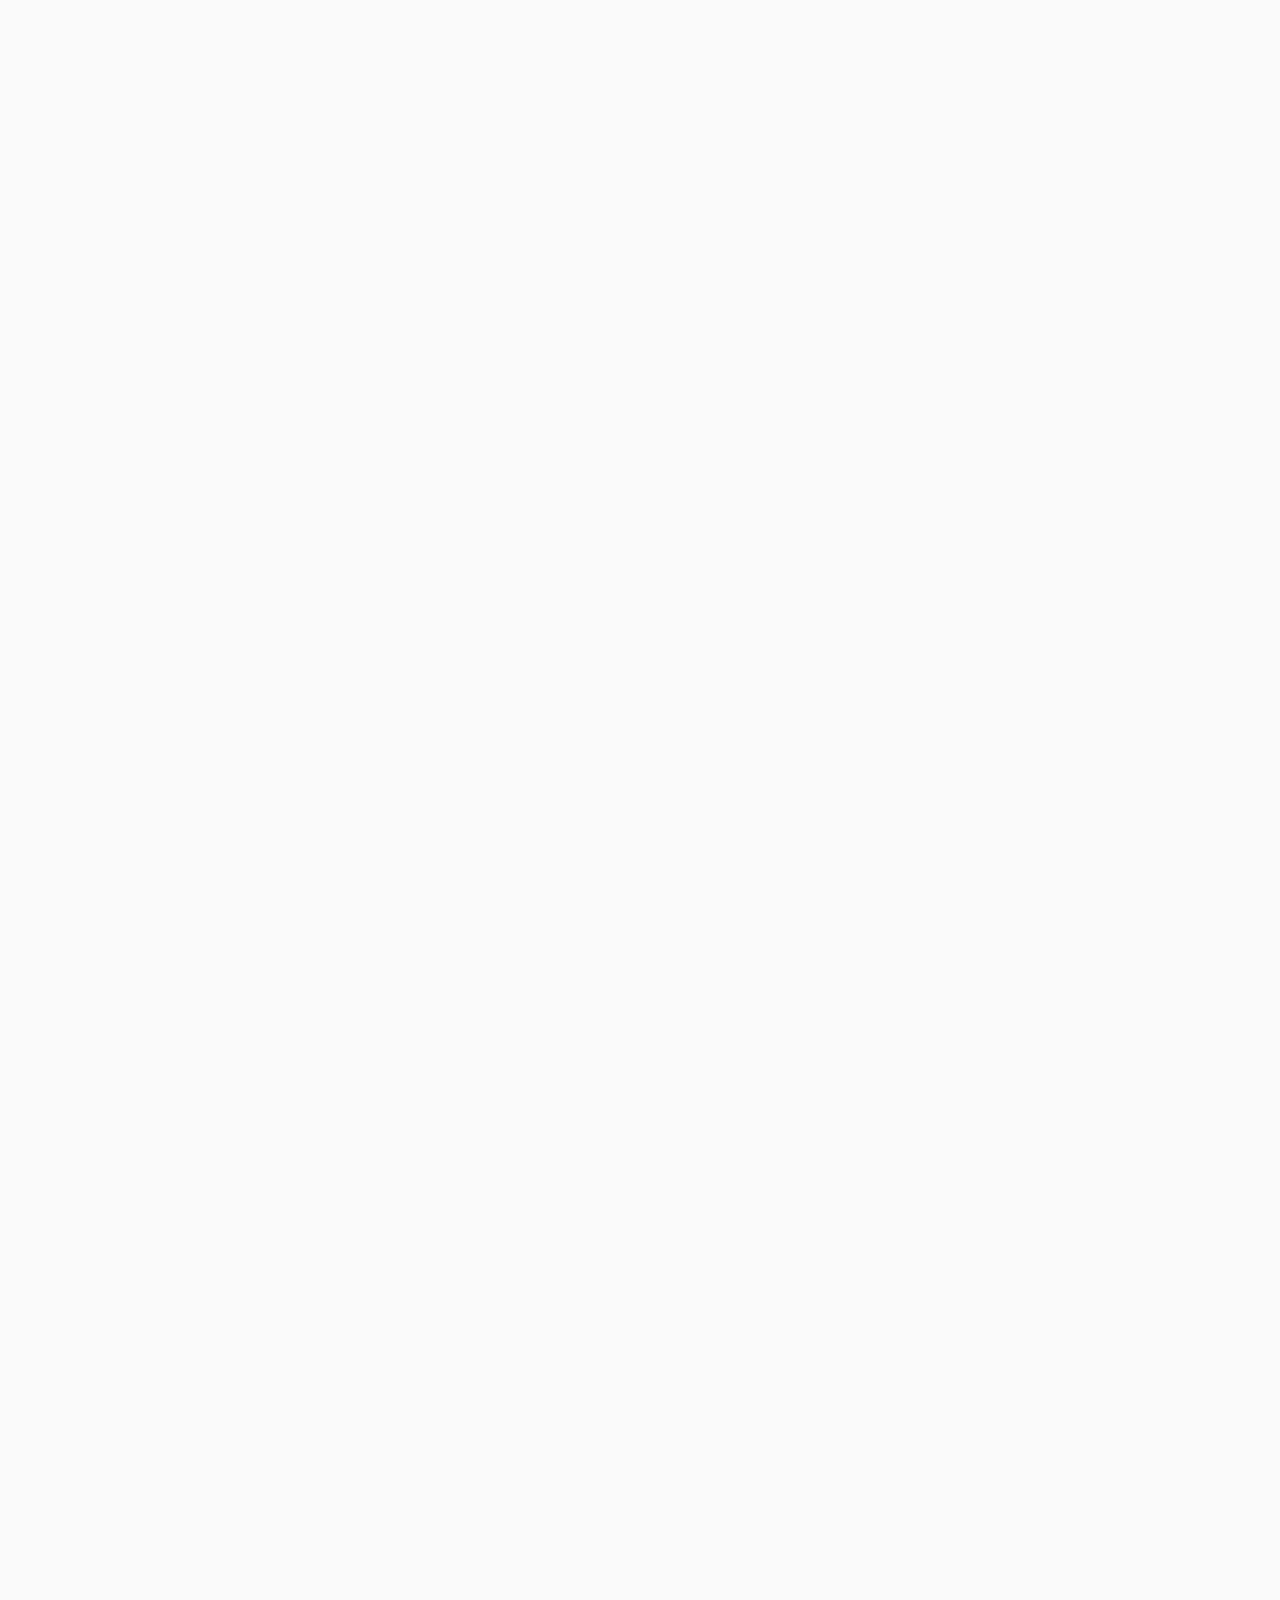
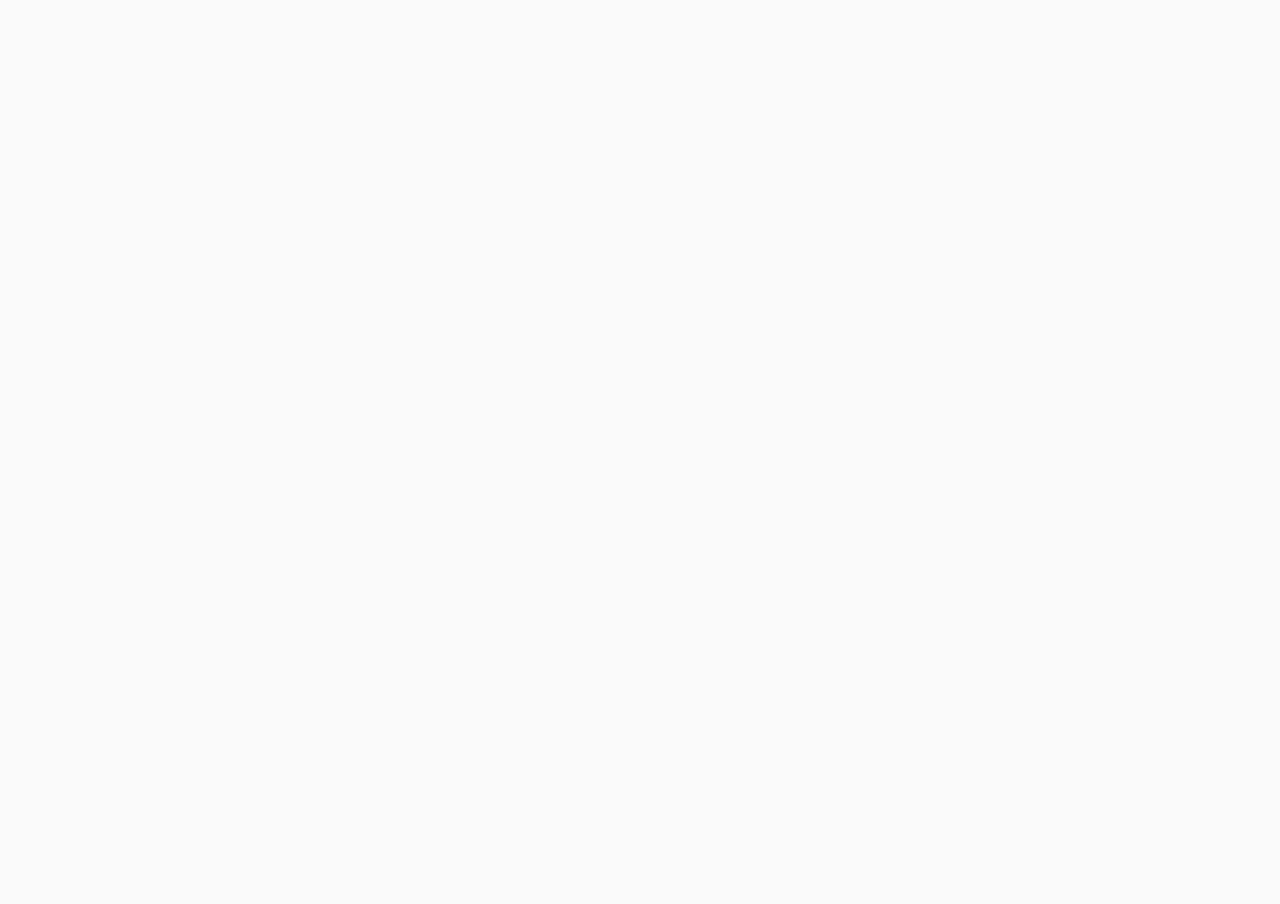
==== commit f4b2fd3c: "added italian Language" ====
--- a/index.html
+++ b/index.html
@@ -47,26 +47,25 @@
 					<div id="menu_list">
 						<ul class="list-unstyled components mb-5">
 							<li class="active">
-								<a href="#introduction"><span class="fa mr-3"></span>Introduction</a>
-							</li>
-							<li>
-								<a href="#graphs"><span class="fa mr-3"></span>Graphs</a>
-							</li>
-							<li>
-								<a href="#1"><span class="fa mr-3"></span>Daily positives / Daily tests</a>
-							</li>
-							<li>
-								<a href="#2"><span class="fa mr-3"></span>Hospitalized / Positives</a>
-							</li>
-							<li>
-								<a href="#3"><span class="fa mr-3"></span>Intensive care / hospitalized</a>
-							</li>
-							<li>
-								<a href="#4"><span class="fa mr-3"></span>Daily deaths / Daily deaths in median
-									2015-18</a>
-							</li>
-							<li>
-								<a href="#5"><span class="fa mr-3"></span>Daily covid deaths / Daily total deaths</a>
+								<a id="-2" href="#introduction"><span class="fa mr-3"></span></a>
+							</li>
+							<li>
+								<a id="-3" href="#graphs"><span class="fa mr-3"></span></a>
+							</li>
+							<li>
+								<a id="-4" href="#1"><span class="fa mr-3"></span></a>
+							</li>
+							<li>
+								<a id="-5" href="#2"><span class="fa mr-3"></span></a>
+							</li>
+							<li>
+								<a id="-6" href="#3"><span class="fa mr-3"></span></a>
+							</li>
+							<li>
+								<a id="-7" href="#4"><span class="fa mr-3"></span></a>
+							</li>
+							<li>
+								<a id="-8" href="#5"><span class="fa mr-3"></span></a>
 							</li>
 						</ul>
 					</div>
@@ -105,65 +104,57 @@
 		<div id="content" class="p-4 p-md-5 pt-5">
 			<div class="container-fluid" data-spy="scroll" data-target="#menu_list">
 				<div class="row">
-					<h1 id="introduction">Introduction</h1>
-				</div>
-				<div class="row">
-					<p>This page is updated every day, all data are collected from the official <a
-							href="https://github.com/pcm-dpc/COVID-19">Italian repository</a>. This project is born to
-						provide a different
-						data view by different types of data comparison from the usual "daily new positives" graphs that
-						the Italian
-						medias shows.
-					</p>
-					<p> I'm not a doctor, nor an expert in virology. I just gather data and plot it.
-					</p>
-				</div>
-				<div id="graphs" class="row">
-					<h1>Graphs</h1>
-				</div>
-				<div id="1" class="row">
-					<h2>Daily positives / Daily tests</h2>
+					<h1 id="introduction"></h1>
+				</div>
+				<div class="row">
+					<p id="-1">
+					</p>
+					<p id="0"> 
+					</p>
+				</div>
+				<div class="row">
+					<h1 id="graphs" >Graphs</h1>
+				</div>
+				<div class="row">
+					<h2 id="1"></h2>
 				</div>
 				<div class="row" id="positivi_tamponi" style="width: 100%; height: 500px;"></div>
 				<br>
-				<div id="2" class="row">
-					<h2>Hospitalized / Positives</h2>
+				<div class="row">
+					<h2 id="2"></h2>
 				</div>
 				<div class="row" id="ricoverati_positivi" style="width: 100%; height: 500px;"></div>
 				<br>
-				<div id="3" class="row">
-					<h2>Intensive care / hospitalized</h2>
+				<div class="row">
+					<h2 id="3"></h2>
 				</div>
 				<div class="row" id="c_terapia_ospedalizzati" style="width: 100%; height: 500px;"></div>
 				<br>
-				<div id="4" class="row">
-					<h2>Daily deaths / Daily deaths in median 2015-18</h2>
-
-				</div>
-				<div class="row">
-					<p>
-						This graph shows the relation between daily deaths in italy in 2020 and daily deaths in
-						Italy
-						between 2015 and 2018 as a median.
+				<div class="row">
+					<h2 id="4"></h2>
+
+				</div>
+				<div class="row">
+					<p id="4_1">
+						
 					</p>
 				</div>
 				<div class="row" id="c_decessi_20_decessi_15_18" style="width: 100%; height: 500px;"></div>
 				<br>
 
-				<div id="5" class="row">
-					<h2>Daily covid deaths / Daily total deaths</h2>
-				</div>
-				<div class="row">
-					<p>
-						This graph shows the relation between covid deaths and all deaths every day in Italy in 2020.
-						Missing data is (obviously) because of missing datas.
+				<div class="row">
+					<h2 id="5"></h2>
+				</div>
+				<div class="row">
+					<p id="5_1">
+						
 					</p>
 				</div>
 				<div class="row" id="c_decessi_covid_decessi_20" style="width: 100%; height: 500px;"></div>
 				<br>
 
-				<div id="5" class="row">
-					<h2>Daily recovered / Daily new positives</h2>
+				<div class="row">
+					<h2 id="6"></h2>
 				</div>
 				<div class="row">
 					<p>
@@ -172,8 +163,8 @@
 				<div class="row" id="c_dimessi_guariti_nuovi_positivi" style="width: 100%; height: 500px;"></div>
 				<br>
 
-				<div id="5" class="row">
-					<h2>Daily recovered / Actual positives</h2>
+				<div class="row">
+					<h2 id="7"></h2>
 				</div>
 				<div class="row">
 					<p>
@@ -182,8 +173,8 @@
 				<div class="row" id="c_dimessi_guariti_attualmente_positivi" style="width: 100%; height: 500px;"></div>
 				<br>
 				
-				<div id="5" class="row">
-					<h2>Total deaths / Total positives</h2>
+				<div class="row">
+					<h2 id="8"></h2>
 				</div>
 				<div class="row">
 					<p>
@@ -192,19 +183,19 @@
 				<div class="row" id="c_deaths_positives" style="width: 100%; height: 500px;"></div>
 				<br>
 
-				<div id="5" class="row">
-					<h2>New positives / Exited</h2>
-				</div>
-				<div class="row">
-					<p>
-						New positives over daily (recovered + deaths)
+				<div class="row">
+					<h2 id="9"></h2>
+				</div>
+				<div class="row">
+					<p id="9_1">
+						
 					</p>
 				</div>
 				<div class="row" id="c_nuovi_positivi_usciti" style="width: 100%; height: 500px;"></div>
 				<br>
 
-				<div id="5" class="row">
-					<h2>Intensive care variation</h2>
+				<div class="row">
+					<h2 id="10"></h2>
 				</div>
 				<div class="row">
 					<p>
